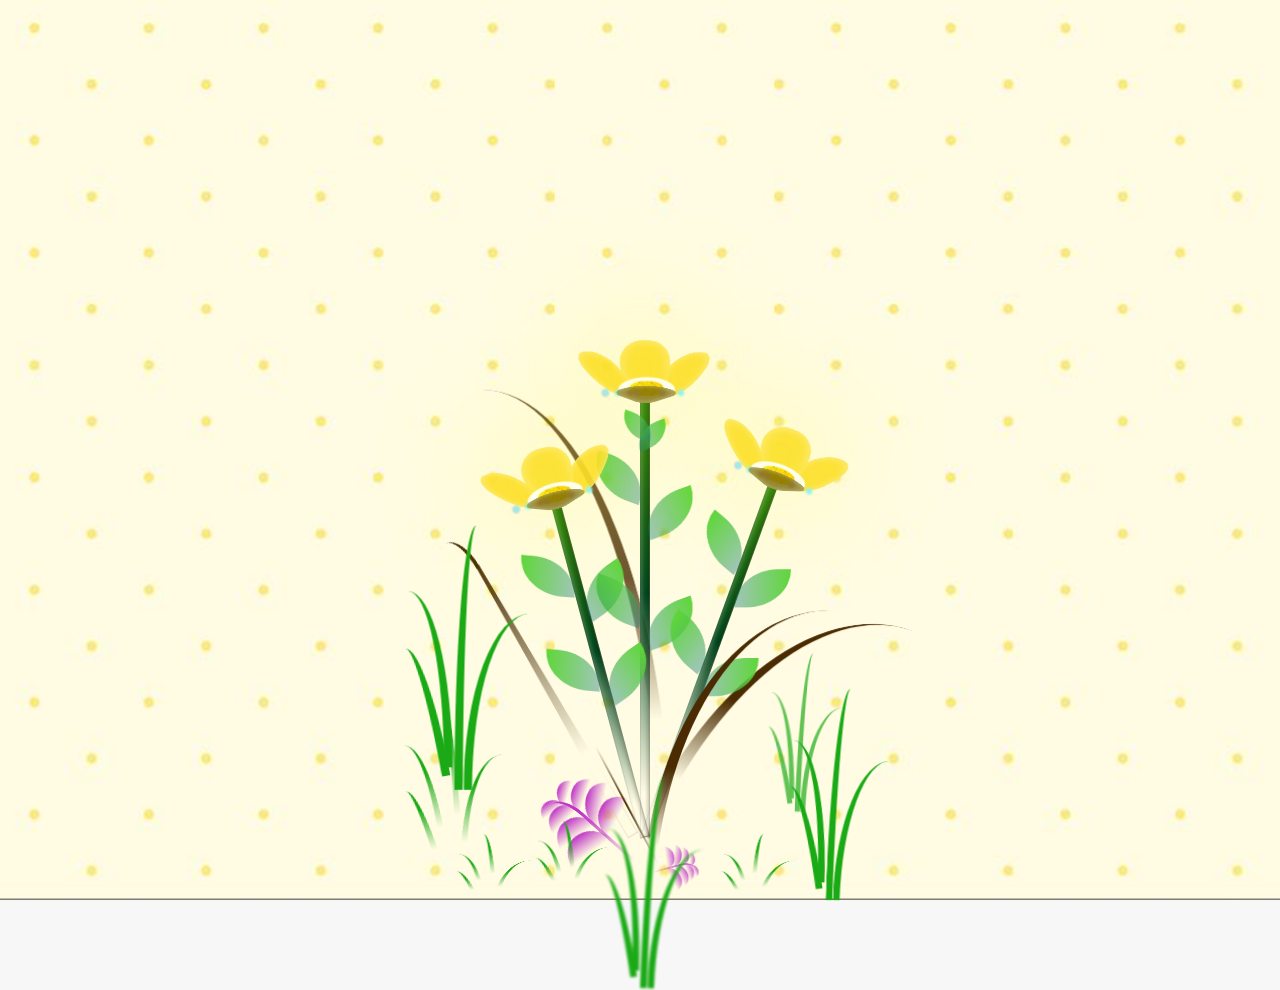
==== flower.html @ 180ca47e "Pagina funcional" ====
<!DOCTYPE html>
<html lang="es">
  <head>
    <meta charset="UTF-8" />
    <meta http-equiv="X-UA-Compatible" content="IE=edge" />
    <meta name="viewport" content="width=device-width, initial-scale=1.0" />
    <link rel="stylesheet" href="css/main.css" />
    <link rel="icon" href="img/flowers.png" type="image/x-icon" />
    <title>Flower</title>
  </head>
  <body class="container">
    <audio src="sound/ChristianBasso&HaienQiu-Flowers.mp3" autoplay></audio>
    <div id="lyrics">
     
    </div>
  
    <div class="night"></div>
    <div class="flowers">
      <div class="flower flower--1">
        <div class="flower__leafs flower__leafs--1">
          <div class="flower__leaf flower__leaf--1"></div>
          <div class="flower__leaf flower__leaf--2"></div>
          <div class="flower__leaf flower__leaf--3"></div>
          <div class="flower__leaf flower__leaf--4"></div>
          <div class="flower__white-circle"></div>

          <div class="flower__light flower__light--1"></div>
          <div class="flower__light flower__light--2"></div>
          <div class="flower__light flower__light--3"></div>
          <div class="flower__light flower__light--4"></div>
          <div class="flower__light flower__light--5"></div>
          <div class="flower__light flower__light--6"></div>
          <div class="flower__light flower__light--7"></div>
          <div class="flower__light flower__light--8"></div>
        </div>
        <div class="flower__line">
          <div class="flower__line__leaf flower__line__leaf--1"></div>
          <div class="flower__line__leaf flower__line__leaf--2"></div>
          <div class="flower__line__leaf flower__line__leaf--3"></div>
          <div class="flower__line__leaf flower__line__leaf--4"></div>
          <div class="flower__line__leaf flower__line__leaf--5"></div>
          <div class="flower__line__leaf flower__line__leaf--6"></div>
        </div>
      </div>

      <div class="flower flower--2">
        <div class="flower__leafs flower__leafs--2">
          <div class="flower__leaf flower__leaf--1"></div>
          <div class="flower__leaf flower__leaf--2"></div>
          <div class="flower__leaf flower__leaf--3"></div>
          <div class="flower__leaf flower__leaf--4"></div>
          <div class="flower__white-circle"></div>

          <div class="flower__light flower__light--1"></div>
          <div class="flower__light flower__light--2"></div>
          <div class="flower__light flower__light--3"></div>
          <div class="flower__light flower__light--4"></div>
          <div class="flower__light flower__light--5"></div>
          <div class="flower__light flower__light--6"></div>
          <div class="flower__light flower__light--7"></div>
          <div class="flower__light flower__light--8"></div>
        </div>
        <div class="flower__line">
          <div class="flower__line__leaf flower__line__leaf--1"></div>
          <div class="flower__line__leaf flower__line__leaf--2"></div>
          <div class="flower__line__leaf flower__line__leaf--3"></div>
          <div class="flower__line__leaf flower__line__leaf--4"></div>
        </div>
      </div>

      <div class="flower flower--3">
        <div class="flower__leafs flower__leafs--3">
          <div class="flower__leaf flower__leaf--1"></div>
          <div class="flower__leaf flower__leaf--2"></div>
          <div class="flower__leaf flower__leaf--3"></div>
          <div class="flower__leaf flower__leaf--4"></div>
          <div class="flower__white-circle"></div>

          <div class="flower__light flower__light--1"></div>
          <div class="flower__light flower__light--2"></div>
          <div class="flower__light flower__light--3"></div>
          <div class="flower__light flower__light--4"></div>
          <div class="flower__light flower__light--5"></div>
          <div class="flower__light flower__light--6"></div>
          <div class="flower__light flower__light--7"></div>
          <div class="flower__light flower__light--8"></div>
        </div>
        <div class="flower__line">
          <div class="flower__line__leaf flower__line__leaf--1"></div>
          <div class="flower__line__leaf flower__line__leaf--2"></div>
          <div class="flower__line__leaf flower__line__leaf--3"></div>
          <div class="flower__line__leaf flower__line__leaf--4"></div>
        </div>
      </div>

      <div class="grow-ans" style="--d: 1.2s">
        <div class="flower__g-long">
          <div class="flower__g-long__top"></div>
          <div class="flower__g-long__bottom"></div>
        </div>
      </div>

      <div class="growing-grass">
        <div class="flower__grass flower__grass--1">
          <div class="flower__grass--top"></div>
          <div class="flower__grass--bottom"></div>
          <div class="flower__grass__leaf flower__grass__leaf--1"></div>
          <div class="flower__grass__leaf flower__grass__leaf--2"></div>
          <div class="flower__grass__leaf flower__grass__leaf--3"></div>
          <div class="flower__grass__leaf flower__grass__leaf--4"></div>
          <div class="flower__grass__leaf flower__grass__leaf--5"></div>
          <div class="flower__grass__leaf flower__grass__leaf--6"></div>
          <div class="flower__grass__leaf flower__grass__leaf--7"></div>
          <div class="flower__grass__leaf flower__grass__leaf--8"></div>
          <div class="flower__grass__overlay"></div>
        </div>
      </div>

      <div class="growing-grass">
        <div class="flower__grass flower__grass--2">
          <div class="flower__grass--top"></div>
          <div class="flower__grass--bottom"></div>
          <div class="flower__grass__leaf flower__grass__leaf--1"></div>
          <div class="flower__grass__leaf flower__grass__leaf--2"></div>
          <div class="flower__grass__leaf flower__grass__leaf--3"></div>
          <div class="flower__grass__leaf flower__grass__leaf--4"></div>
          <div class="flower__grass__leaf flower__grass__leaf--5"></div>
          <div class="flower__grass__leaf flower__grass__leaf--6"></div>
          <div class="flower__grass__leaf flower__grass__leaf--7"></div>
          <div class="flower__grass__leaf flower__grass__leaf--8"></div>
          <div class="flower__grass__overlay"></div>
        </div>
      </div>

      <div class="grow-ans" style="--d: 2.4s">
        <div class="flower__g-right flower__g-right--1">
          <div class="leaf"></div>
        </div>
      </div>

      <div class="grow-ans" style="--d: 2.8s">
        <div class="flower__g-right flower__g-right--2">
          <div class="leaf"></div>
        </div>
      </div>

      <div class="grow-ans" style="--d: 2.8s">
        <div class="flower__g-front">
          <div
            class="flower__g-front__leaf-wrapper flower__g-front__leaf-wrapper--1"
          >
            <div class="flower__g-front__leaf"></div>
          </div>
          <div
            class="flower__g-front__leaf-wrapper flower__g-front__leaf-wrapper--2"
          >
            <div class="flower__g-front__leaf"></div>
          </div>
          <div
            class="flower__g-front__leaf-wrapper flower__g-front__leaf-wrapper--3"
          >
            <div class="flower__g-front__leaf"></div>
          </div>
          <div
            class="flower__g-front__leaf-wrapper flower__g-front__leaf-wrapper--4"
          >
            <div class="flower__g-front__leaf"></div>
          </div>
          <div
            class="flower__g-front__leaf-wrapper flower__g-front__leaf-wrapper--5"
          >
            <div class="flower__g-front__leaf"></div>
          </div>
          <div
            class="flower__g-front__leaf-wrapper flower__g-front__leaf-wrapper--6"
          >
            <div class="flower__g-front__leaf"></div>
          </div>
          <div
            class="flower__g-front__leaf-wrapper flower__g-front__leaf-wrapper--7"
          >
            <div class="flower__g-front__leaf"></div>
          </div>
          <div
            class="flower__g-front__leaf-wrapper flower__g-front__leaf-wrapper--8"
          >
            <div class="flower__g-front__leaf"></div>
          </div>
          <div class="flower__g-front__line"></div>
        </div>
      </div>

      <div class="grow-ans" style="--d: 3.2s">
        <div class="flower__g-fr">
          <div class="leaf"></div>
          <div class="flower__g-fr__leaf flower__g-fr__leaf--1"></div>
          <div class="flower__g-fr__leaf flower__g-fr__leaf--2"></div>
          <div class="flower__g-fr__leaf flower__g-fr__leaf--3"></div>
          <div class="flower__g-fr__leaf flower__g-fr__leaf--4"></div>
          <div class="flower__g-fr__leaf flower__g-fr__leaf--5"></div>
          <div class="flower__g-fr__leaf flower__g-fr__leaf--6"></div>
          <div class="flower__g-fr__leaf flower__g-fr__leaf--7"></div>
          <div class="flower__g-fr__leaf flower__g-fr__leaf--8"></div>
        </div>
      </div>

      <div class="long-g long-g--0">
        <div class="grow-ans" style="--d: 3s">
          <div class="leaf leaf--0"></div>
        </div>
        <div class="grow-ans" style="--d: 2.2s">
          <div class="leaf leaf--1"></div>
        </div>
        <div class="grow-ans" style="--d: 3.4s">
          <div class="leaf leaf--2"></div>
        </div>
        <div class="grow-ans" style="--d: 3.6s">
          <div class="leaf leaf--3"></div>
        </div>
      </div>

      <div class="long-g long-g--1">
        <div class="grow-ans" style="--d: 3.6s">
          <div class="leaf leaf--0"></div>
        </div>
        <div class="grow-ans" style="--d: 3.8s">
          <div class="leaf leaf--1"></div>
        </div>
        <div class="grow-ans" style="--d: 4s">
          <div class="leaf leaf--2"></div>
        </div>
        <div class="grow-ans" style="--d: 4.2s">
          <div class="leaf leaf--3"></div>
        </div>
      </div>

      <div class="long-g long-g--2">
        <div class="grow-ans" style="--d: 4s">
          <div class="leaf leaf--0"></div>
        </div>
        <div class="grow-ans" style="--d: 4.2s">
          <div class="leaf leaf--1"></div>
        </div>
        <div class="grow-ans" style="--d: 4.4s">
          <div class="leaf leaf--2"></div>
        </div>
        <div class="grow-ans" style="--d: 4.6s">
          <div class="leaf leaf--3"></div>
        </div>
      </div>

      <div class="long-g long-g--3">
        <div class="grow-ans" style="--d: 4s">
          <div class="leaf leaf--0"></div>
        </div>
        <div class="grow-ans" style="--d: 4.2s">
          <div class="leaf leaf--1"></div>
        </div>
        <div class="grow-ans" style="--d: 3s">
          <div class="leaf leaf--2"></div>
        </div>
        <div class="grow-ans" style="--d: 3.6s">
          <div class="leaf leaf--3"></div>
        </div>
      </div>

      <div class="long-g long-g--4">
        <div class="grow-ans" style="--d: 4s">
          <div class="leaf leaf--0"></div>
        </div>
        <div class="grow-ans" style="--d: 4.2s">
          <div class="leaf leaf--1"></div>
        </div>
        <div class="grow-ans" style="--d: 3s">
          <div class="leaf leaf--2"></div>
        </div>
        <div class="grow-ans" style="--d: 3.6s">
          <div class="leaf leaf--3"></div>
        </div>
      </div>

      <div class="long-g long-g--5">
        <div class="grow-ans" style="--d: 4s">
          <div class="leaf leaf--0"></div>
        </div>
        <div class="grow-ans" style="--d: 4.2s">
          <div class="leaf leaf--1"></div>
        </div>
        <div class="grow-ans" style="--d: 3s">
          <div class="leaf leaf--2"></div>
        </div>
        <div class="grow-ans" style="--d: 3.6s">
          <div class="leaf leaf--3"></div>
        </div>
      </div>

      <div class="long-g long-g--6">
        <div class="grow-ans" style="--d: 4.2s">
          <div class="leaf leaf--0"></div>
        </div>
        <div class="grow-ans" style="--d: 4.4s">
          <div class="leaf leaf--1"></div>
        </div>
        <div class="grow-ans" style="--d: 4.6s">
          <div class="leaf leaf--2"></div>
        </div>
        <div class="grow-ans" style="--d: 4.8s">
          <div class="leaf leaf--3"></div>
        </div>
      </div>

      <div class="long-g long-g--7">
        <div class="grow-ans" style="--d: 3s">
          <div class="leaf leaf--0"></div>
        </div>
        <div class="grow-ans" style="--d: 3.2s">
          <div class="leaf leaf--1"></div>
        </div>
        <div class="grow-ans" style="--d: 3.5s">
          <div class="leaf leaf--2"></div>
        </div>
        <div class="grow-ans" style="--d: 3.6s">
          <div class="leaf leaf--3"></div>
        </div>
      </div>
    </div>
    <script src="anim.js"></script>
    <script src="main.js"></script>
  </body>
</html>
---- css/main.css ----
*,
*::after,
*::before {
  padding: 0;
  margin: 0;
  box-sizing: border-box;
}


body {
  display: flex;
  align-items: flex-end;
  justify-content: center;
  min-height: 100vh;
  background: url("../img/yellow-bg.jpg") center center / cover no-repeat;
  overflow: hidden;
  perspective: 1000px;
}

#lyrics {
  font-size: 28px;
  font-family: "Franklin Gothic Medium", "Arial Narrow", Arial, sans-serif;
  color: white;
  position: absolute;
  margin-bottom: 20%;
  z-index: 1;
  font-weight: bold;
  letter-spacing: 4px;
}
@media only screen and (max-width: 600px) {
  /* Estilos específicos para dispositivos con un ancho máximo de 600px */
  #lyrics {
      font-size: 14px; /* Reduce el tamaño del texto para dispositivos más pequeños */
      margin-bottom: 530px;
      letter-spacing: 3px;
  }

}
.titulo {
  margin-bottom: 180px;
  font-family: "Arial Narrow", Arial, sans-serif;
  color: yellow;
  position: absolute;
  font-weight: bold;
  letter-spacing: 10px;
  opacity: 0;
  animation: fadeIn 3s ease-in-out forwards;
  text-align: center;
}
@keyframes fadeIn {
  from {
    opacity: 0;
  }
  to {
    opacity: 1;
  }
}

/* .night {
  z-index: -1;
  position: absolute;
  left: 50%;
  top: 0;
  transform: translateX(-50%);
  width: 100%;
  height: 100%;
  filter: blur(0.1vmin);
  background-image: radial-gradient(
      ellipse at top,
      transparent 0%,
      var(--dark-color)
    ),
    radial-gradient(
      ellipse at bottom,
      var(--dark-color),
      rgba(145, 233, 255, 0.2)
    ),
    repeating-linear-gradient(
      220deg,
      rgb(0, 0, 0) 0px,
      rgb(0, 0, 0) 19px,
      transparent 19px,
      transparent 22px
    ),
    repeating-linear-gradient(
      189deg,
      rgb(0, 0, 0) 0px,
      rgb(0, 0, 0) 19px,
      transparent 19px,
      transparent 22px
    ),
    repeating-linear-gradient(
      148deg,
      rgb(0, 0, 0) 0px,
      rgb(0, 0, 0) 19px,
      transparent 19px,
      transparent 22px
    ),
    linear-gradient(90deg, rgb(0, 255, 250), rgb(240, 240, 240));
} */

.flowers {
  position: relative;
  transform: scale(0.9);
  /*margin-bottom: 100px;
  */
}

@media only screen and (max-width: 600px) {
  /* Estilos específicos para dispositivos con un ancho máximo de 600px */
.flowers {
      font-size: 14px;
      margin-bottom: 35%;
      letter-spacing: 3px;
      transform: scale(1.0);
}

}

.flower {
  position: absolute;
  bottom: 10vmin;
  transform-origin: bottom center;
  z-index: 10;
  --fl-speed: 0.8s;
}
.flower--1 {
  -webkit-animation: moving-flower-1 4s linear infinite;
  animation: moving-flower-1 4s linear infinite;
}
.flower--1 .flower__line {
  height: 70vmin;
  -webkit-animation-delay: 0.3s;
  animation-delay: 0.3s;
}
.flower--1 .flower__line__leaf--1 {
  -webkit-animation: blooming-leaf-right var(--fl-speed) 1.6s backwards;
  animation: blooming-leaf-right var(--fl-speed) 1.6s backwards;
}
.flower--1 .flower__line__leaf--2 {
  -webkit-animation: blooming-leaf-right var(--fl-speed) 1.4s backwards;
  animation: blooming-leaf-right var(--fl-speed) 1.4s backwards;
}
.flower--1 .flower__line__leaf--3 {
  -webkit-animation: blooming-leaf-left var(--fl-speed) 1.2s backwards;
  animation: blooming-leaf-left var(--fl-speed) 1.2s backwards;
}
.flower--1 .flower__line__leaf--4 {
  -webkit-animation: blooming-leaf-left var(--fl-speed) 1s backwards;
  animation: blooming-leaf-left var(--fl-speed) 1s backwards;
}
.flower--1 .flower__line__leaf--5 {
  -webkit-animation: blooming-leaf-right var(--fl-speed) 1.8s backwards;
  animation: blooming-leaf-right var(--fl-speed) 1.8s backwards;
}
.flower--1 .flower__line__leaf--6 {
  -webkit-animation: blooming-leaf-left var(--fl-speed) 2s backwards;
  animation: blooming-leaf-left var(--fl-speed) 2s backwards;
}
.flower--2 {
  left: 50%;
  transform: rotate(20deg);
  -webkit-animation: moving-flower-2 4s linear infinite;
  animation: moving-flower-2 4s linear infinite;
}
.flower--2 .flower__line {
  height: 60vmin;
  -webkit-animation-delay: 0.6s;
  animation-delay: 0.6s;
}
.flower--2 .flower__line__leaf--1 {
  -webkit-animation: blooming-leaf-right var(--fl-speed) 1.9s backwards;
  animation: blooming-leaf-right var(--fl-speed) 1.9s backwards;
}
.flower--2 .flower__line__leaf--2 {
  -webkit-animation: blooming-leaf-right var(--fl-speed) 1.7s backwards;
  animation: blooming-leaf-right var(--fl-speed) 1.7s backwards;
}
.flower--2 .flower__line__leaf--3 {
  -webkit-animation: blooming-leaf-left var(--fl-speed) 1.5s backwards;
  animation: blooming-leaf-left var(--fl-speed) 1.5s backwards;
}
.flower--2 .flower__line__leaf--4 {
  -webkit-animation: blooming-leaf-left var(--fl-speed) 1.3s backwards;
  animation: blooming-leaf-left var(--fl-speed) 1.3s backwards;
}
.flower--3 {
  left: 50%;
  transform: rotate(-15deg);
  -webkit-animation: moving-flower-3 4s linear infinite;
  animation: moving-flower-3 4s linear infinite;
}
.flower--3 .flower__line {
  -webkit-animation-delay: 0.9s;
  animation-delay: 0.9s;
}
.flower--3 .flower__line__leaf--1 {
  -webkit-animation: blooming-leaf-right var(--fl-speed) 2.5s backwards;
  animation: blooming-leaf-right var(--fl-speed) 2.5s backwards;
}
.flower--3 .flower__line__leaf--2 {
  -webkit-animation: blooming-leaf-right var(--fl-speed) 2.3s backwards;
  animation: blooming-leaf-right var(--fl-speed) 2.3s backwards;
}
.flower--3 .flower__line__leaf--3 {
  -webkit-animation: blooming-leaf-left var(--fl-speed) 2.1s backwards;
  animation: blooming-leaf-left var(--fl-speed) 2.1s backwards;
}
.flower--3 .flower__line__leaf--4 {
  -webkit-animation: blooming-leaf-left var(--fl-speed) 1.9s backwards;
  animation: blooming-leaf-left var(--fl-speed) 1.9s backwards;
}
.flower__leafs {
  position: relative;
  -webkit-animation: blooming-flower 2s backwards;
  animation: blooming-flower 2s backwards;
}
.flower__leafs--1 {
  -webkit-animation-delay: 1.1s;
  animation-delay: 1.1s;
}
.flower__leafs--2 {
  -webkit-animation-delay: 1.4s;
  animation-delay: 1.4s;
}
.flower__leafs--3 {
  -webkit-animation-delay: 1.7s;
  animation-delay: 1.7s;
}
.flower__leafs::after {
  content: "";
  position: absolute;
  left: 0;
  top: 0;
  transform: translate(-50%, -100%);
  width: 8vmin;
  height: 8vmin;
  background-color: #f9fd25;
  /* background-color: #fd2525; */
  filter: blur(10vmin);
}
.flower__leaf {
  position: absolute;
  bottom: 0;
  left: 50%;
  width: 8vmin;
  height: 11vmin;
  border-radius: 51% 49% 47% 53%/44% 45% 55% 69%;
  background-color: #253bfd;
  background-color: #fddd25;
  transform-origin: bottom center;
  opacity: 0.9;
  box-shadow: inset 0 0 2vmin rgba(255, 255, 255, 0.5);
}
.flower__leaf--1 {
  transform: translate(-10%, 1%) rotateY(40deg) rotateX(-50deg);
}
.flower__leaf--2 {
  transform: translate(-50%, -4%) rotateX(40deg);
}
.flower__leaf--3 {
  transform: translate(-90%, 0%) rotateY(45deg) rotateX(50deg);
}
.flower__leaf--4 {
  width: 8vmin;
  height: 8vmin;
  transform-origin: bottom left;
  border-radius: 4vmin 10vmin 4vmin 4vmin;
  transform: translate(0%, 18%) rotateX(70deg) rotate(-43deg);
  background-color: #7c6901;
  z-index: 1;
  opacity: 0.8;
}
.flower__white-circle {
  position: absolute;
  left: -3.5vmin;
  top: -3vmin;
  width: 9vmin;
  height: 4vmin;
  border-radius: 50%;
  background-color: #fff;
}
.flower__white-circle::after {
  content: "";
  position: absolute;
  left: 50%;
  top: 45%;
  transform: translate(-50%, -50%);
  width: 60%;
  height: 60%;
  border-radius: inherit;
  background-image: repeating-linear-gradient(
      135deg,
      rgba(0, 0, 0, 0.03) 0px,
      rgba(0, 0, 0, 0.03) 1px,
      transparent 1px,
      transparent 12px
    ),
    repeating-linear-gradient(
      45deg,
      rgba(0, 0, 0, 0.03) 0px,
      rgba(0, 0, 0, 0.03) 1px,
      transparent 1px,
      transparent 12px
    ),
    repeating-linear-gradient(
      67.5deg,
      rgba(0, 0, 0, 0.03) 0px,
      rgba(0, 0, 0, 0.03) 1px,
      transparent 1px,
      transparent 12px
    ),
    repeating-linear-gradient(
      135deg,
      rgba(0, 0, 0, 0.03) 0px,
      rgba(0, 0, 0, 0.03) 1px,
      transparent 1px,
      transparent 12px
    ),
    repeating-linear-gradient(
      45deg,
      rgba(0, 0, 0, 0.03) 0px,
      rgba(0, 0, 0, 0.03) 1px,
      transparent 1px,
      transparent 12px
    ),
    repeating-linear-gradient(
      112.5deg,
      rgba(0, 0, 0, 0.03) 0px,
      rgba(0, 0, 0, 0.03) 1px,
      transparent 1px,
      transparent 12px
    ),
    repeating-linear-gradient(
      112.5deg,
      rgba(0, 0, 0, 0.03) 0px,
      rgba(0, 0, 0, 0.03) 1px,
      transparent 1px,
      transparent 12px
    ),
    repeating-linear-gradient(
      45deg,
      rgba(0, 0, 0, 0.03) 0px,
      rgba(0, 0, 0, 0.03) 1px,
      transparent 1px,
      transparent 12px
    ),
    repeating-linear-gradient(
      22.5deg,
      rgba(0, 0, 0, 0.03) 0px,
      rgba(0, 0, 0, 0.03) 1px,
      transparent 1px,
      transparent 12px
    ),
    repeating-linear-gradient(
      45deg,
      rgba(0, 0, 0, 0.03) 0px,
      rgba(0, 0, 0, 0.03) 1px,
      transparent 1px,
      transparent 12px
    ),
    repeating-linear-gradient(
      22.5deg,
      rgba(0, 0, 0, 0.03) 0px,
      rgba(0, 0, 0, 0.03) 1px,
      transparent 1px,
      transparent 12px
    ),
    repeating-linear-gradient(
      135deg,
      rgba(0, 0, 0, 0.03) 0px,
      rgba(0, 0, 0, 0.03) 1px,
      transparent 1px,
      transparent 12px
    ),
    repeating-linear-gradient(
      157.5deg,
      rgba(0, 0, 0, 0.03) 0px,
      rgba(0, 0, 0, 0.03) 1px,
      transparent 1px,
      transparent 12px
    ),
    repeating-linear-gradient(
      67.5deg,
      rgba(0, 0, 0, 0.03) 0px,
      rgba(0, 0, 0, 0.03) 1px,
      transparent 1px,
      transparent 12px
    ),
    repeating-linear-gradient(
      67.5deg,
      rgba(0, 0, 0, 0.03) 0px,
      rgba(0, 0, 0, 0.03) 1px,
      transparent 1px,
      transparent 12px
    ),
    linear-gradient(90deg, rgb(255, 235, 18), rgb(255, 206, 0));
}
.flower__line {
  height: 55vmin;
  width: 1.5vmin;
  background-image: linear-gradient(
      to left,
      rgba(0, 0, 0, 0.2),
      transparent,
      rgba(255, 255, 255, 0.2)
    ),
    linear-gradient(to top, transparent 10%, #04481e, #288006);
  box-shadow: inset 0 0 2px rgba(0, 0, 0, 0.5);
  -webkit-animation: grow-flower-tree 4s backwards;
  animation: grow-flower-tree 4s backwards;
}
.flower__line__leaf {
  --w: 7vmin;
  --h: calc(var(--w) + 2vmin);
  position: absolute;
  top: 20%;
  left: 90%;
  width: var(--w);
  height: var(--h);
  border-top-right-radius: var(--h);
  border-bottom-left-radius: var(--h);
  background-image: linear-gradient(to top, rgba(20, 117, 122, 0.4), #5ed639);
}
.flower__line__leaf--1 {
  transform: rotate(70deg) rotateY(30deg);
}
.flower__line__leaf--2 {
  top: 45%;
  transform: rotate(70deg) rotateY(30deg);
}
.flower__line__leaf--3,
.flower__line__leaf--4,
.flower__line__leaf--6 {
  border-top-right-radius: 0;
  border-bottom-left-radius: 0;
  border-top-left-radius: var(--h);
  border-bottom-right-radius: var(--h);
  left: -460%;
  top: 12%;
  transform: rotate(-70deg) rotateY(30deg);
}
.flower__line__leaf--4 {
  top: 40%;
}
.flower__line__leaf--5 {
  top: 0;
  transform-origin: left;
  transform: rotate(70deg) rotateY(30deg) scale(0.6);
}
.flower__line__leaf--6 {
  top: -2%;
  left: -450%;
  transform-origin: right;
  transform: rotate(-70deg) rotateY(30deg) scale(0.6);
}
.flower__light {
  position: absolute;
  bottom: 0vmin;
  width: 1vmin;
  height: 1vmin;
  background-color: hsl(320, 59%, 78%);
  border-radius: 50%;
  filter: blur(0.2vmin);
  -webkit-animation: light-ans 4s linear infinite backwards;
  animation: light-ans 4s linear infinite backwards;
}
.flower__light:nth-child(odd) {
  background-color: #87f2fe;
}
.flower__light--1 {
  left: -2vmin;
  -webkit-animation-delay: 1s;
  animation-delay: 1s;
}
.flower__light--2 {
  left: 3vmin;
  -webkit-animation-delay: 0.5s;
  animation-delay: 0.5s;
}
.flower__light--3 {
  left: -6vmin;
  -webkit-animation-delay: 0.3s;
  animation-delay: 0.3s;
}
.flower__light--4 {
  left: 6vmin;
  -webkit-animation-delay: 0.9s;
  animation-delay: 0.9s;
}
.flower__light--5 {
  left: -1vmin;
  -webkit-animation-delay: 1.5s;
  animation-delay: 1.5s;
}
.flower__light--6 {
  left: -4vmin;
  -webkit-animation-delay: 3s;
  animation-delay: 3s;
}
.flower__light--7 {
  left: 3vmin;
  -webkit-animation-delay: 2s;
  animation-delay: 2s;
}
.flower__light--8 {
  left: -6vmin;
  -webkit-animation-delay: 3.5s;
  animation-delay: 3.5s;
}
.flower__grass {
  --c: #bf34c6;
  --line-w: 1.5vmin;
  position: absolute;
  bottom: 12vmin;
  left: -7vmin;
  display: flex;
  flex-direction: column;
  align-items: flex-end;
  z-index: 20;
  transform-origin: bottom center;
  transform: rotate(-48deg) rotateY(40deg);
}
.flower__grass--1 {
  -webkit-animation: moving-grass 2s linear infinite;
  animation: moving-grass 2s linear infinite;
}
.flower__grass--2 {
  left: 2vmin;
  bottom: 10vmin;
  transform: scale(0.5) rotate(75deg) rotateX(10deg) rotateY(-200deg);
  opacity: 0.8;
  z-index: 0;
  -webkit-animation: moving-grass--2 1.5s linear infinite;
  animation: moving-grass--2 1.5s linear infinite;
}
.flower__grass--top {
  width: 7vmin;
  height: 10vmin;
  border-top-right-radius: 100%;
  border-right: var(--line-w) solid var(--c);
  transform-origin: bottom center;
  transform: rotate(-2deg);
}
.flower__grass--bottom {
  margin-top: -2px;
  width: var(--line-w);
  height: 25vmin;
  background-image: linear-gradient(to top, transparent, var(--c));
}
.flower__grass__leaf {
  --size: 10vmin;
  position: absolute;
  width: calc(var(--size) * 2.1);
  height: var(--size);
  border-top-left-radius: var(--size);
  border-top-right-radius: var(--size);
  background-image: linear-gradient(
    to top,
    transparent,
    transparent 30%,
    var(--c)
  );
  z-index: 100;
}
.flower__grass__leaf--1 {
  top: -6%;
  left: 30%;
  --size: 6vmin;
  transform: rotate(-20deg);
  -webkit-animation: growing-grass-ans--1 2s 2.6s backwards;
  animation: growing-grass-ans--1 2s 2.6s backwards;
}
@-webkit-keyframes growing-grass-ans--1 {
  0% {
    transform-origin: bottom left;
    transform: rotate(-20deg) scale(0);
  }
}
@keyframes growing-grass-ans--1 {
  0% {
    transform-origin: bottom left;
    transform: rotate(-20deg) scale(0);
  }
}
.flower__grass__leaf--2 {
  top: -5%;
  left: -110%;
  --size: 6vmin;
  transform: rotate(10deg);
  -webkit-animation: growing-grass-ans--2 2s 2.4s linear backwards;
  animation: growing-grass-ans--2 2s 2.4s linear backwards;
}
@-webkit-keyframes growing-grass-ans--2 {
  0% {
    transform-origin: bottom right;
    transform: rotate(10deg) scale(0);
  }
}
@keyframes growing-grass-ans--2 {
  0% {
    transform-origin: bottom right;
    transform: rotate(10deg) scale(0);
  }
}
.flower__grass__leaf--3 {
  top: 5%;
  left: 60%;
  --size: 8vmin;
  transform: rotate(-18deg) rotateX(-20deg);
  -webkit-animation: growing-grass-ans--3 2s 2.2s linear backwards;
  animation: growing-grass-ans--3 2s 2.2s linear backwards;
}
@-webkit-keyframes growing-grass-ans--3 {
  0% {
    transform-origin: bottom left;
    transform: rotate(-18deg) rotateX(-20deg) scale(0);
  }
}
@keyframes growing-grass-ans--3 {
  0% {
    transform-origin: bottom left;
    transform: rotate(-18deg) rotateX(-20deg) scale(0);
  }
}
.flower__grass__leaf--4 {
  top: 6%;
  left: -135%;
  --size: 8vmin;
  transform: rotate(2deg);
  -webkit-animation: growing-grass-ans--4 2s 2s linear backwards;
  animation: growing-grass-ans--4 2s 2s linear backwards;
}
@-webkit-keyframes growing-grass-ans--4 {
  0% {
    transform-origin: bottom right;
    transform: rotate(2deg) scale(0);
  }
}
@keyframes growing-grass-ans--4 {
  0% {
    transform-origin: bottom right;
    transform: rotate(2deg) scale(0);
  }
}
.flower__grass__leaf--5 {
  top: 20%;
  left: 60%;
  --size: 10vmin;
  transform: rotate(-24deg) rotateX(-20deg);
  -webkit-animation: growing-grass-ans--5 2s 1.8s linear backwards;
  animation: growing-grass-ans--5 2s 1.8s linear backwards;
}
@-webkit-keyframes growing-grass-ans--5 {
  0% {
    transform-origin: bottom left;
    transform: rotate(-24deg) rotateX(-20deg) scale(0);
  }
}
@keyframes growing-grass-ans--5 {
  0% {
    transform-origin: bottom left;
    transform: rotate(-24deg) rotateX(-20deg) scale(0);
  }
}
.flower__grass__leaf--6 {
  top: 22%;
  left: -180%;
  --size: 10vmin;
  transform: rotate(10deg);
  -webkit-animation: growing-grass-ans--6 2s 1.6s linear backwards;
  animation: growing-grass-ans--6 2s 1.6s linear backwards;
}
@-webkit-keyframes growing-grass-ans--6 {
  0% {
    transform-origin: bottom right;
    transform: rotate(10deg) scale(0);
  }
}
@keyframes growing-grass-ans--6 {
  0% {
    transform-origin: bottom right;
    transform: rotate(10deg) scale(0);
  }
}
.flower__grass__leaf--7 {
  top: 39%;
  left: 70%;
  --size: 10vmin;
  transform: rotate(-10deg);
  -webkit-animation: growing-grass-ans--7 2s 1.4s linear backwards;
  animation: growing-grass-ans--7 2s 1.4s linear backwards;
}
@-webkit-keyframes growing-grass-ans--7 {
  0% {
    transform-origin: bottom left;
    transform: rotate(-10deg) scale(0);
  }
}
@keyframes growing-grass-ans--7 {
  0% {
    transform-origin: bottom left;
    transform: rotate(-10deg) scale(0);
  }
}
.flower__grass__leaf--8 {
  top: 40%;
  left: -215%;
  --size: 11vmin;
  transform: rotate(10deg);
  -webkit-animation: growing-grass-ans--8 2s 1.2s linear backwards;
  animation: growing-grass-ans--8 2s 1.2s linear backwards;
}
@-webkit-keyframes growing-grass-ans--8 {
  0% {
    transform-origin: bottom right;
    transform: rotate(10deg) scale(0);
  }
}
@keyframes growing-grass-ans--8 {
  0% {
    transform-origin: bottom right;
    transform: rotate(10deg) scale(0);
  }
}
.flower__grass__overlay {
  /* position: absolute;
  top: -10%;
  right: 0%;
  width: 100%;
  height: 100%;
  background-color: rgba(0, 0, 0, 0.6);
  filter: blur(1.5vmin);
  z-index: 100; */
  background-color: transparent;
  filter: none;
}
.flower__g-long {
  --w: 2vmin;
  --h: 6vmin;
  --c: #482d03;
  position: absolute;
  bottom: 10vmin;
  left: -3vmin;
  transform-origin: bottom center;
  transform: rotate(-30deg) rotateY(-20deg);
  display: flex;
  flex-direction: column;
  align-items: flex-end;
  -webkit-animation: flower-g-long-ans 3s linear infinite;
  animation: flower-g-long-ans 3s linear infinite;
}
@-webkit-keyframes flower-g-long-ans {
  0%,
  100% {
    transform: rotate(-30deg) rotateY(-20deg);
  }
  50% {
    transform: rotate(-32deg) rotateY(-20deg);
  }
}
@keyframes flower-g-long-ans {
  0%,
  100% {
    transform: rotate(-30deg) rotateY(-20deg);
  }
  50% {
    transform: rotate(-32deg) rotateY(-20deg);
  }
}
.flower__g-long__top {
  top: calc(var(--h) * -1);
  width: calc(var(--w) + 1vmin);
  height: var(--h);
  border-top-right-radius: 100%;
  border-right: 0.7vmin solid var(--c);
  transform: translate(-0.7vmin, 1vmin);
}
.flower__g-long__bottom {
  width: var(--w);
  height: 50vmin;
  transform-origin: bottom center;
  background-image: linear-gradient(to top, transparent 30%, var(--c));
  box-shadow: inset 0 0 2px rgba(0, 0, 0, 0.5);
  -webkit-clip-path: polygon(35% 0, 65% 1%, 100% 100%, 0% 100%);
  clip-path: polygon(35% 0, 65% 1%, 100% 100%, 0% 100%);
}
.flower__g-right {
  position: absolute;
  bottom: 6vmin;
  left: -2vmin;
  transform-origin: bottom left;
  transform: rotate(20deg);
}
.flower__g-right .leaf {
  width: 30vmin;
  height: 50vmin;
  border-top-left-radius: 100%;
  border-left: 2vmin solid #4a2b02;
  background-image: linear-gradient(
    to bottom,
    transparent,
    var(--dark-color) 60%
  );
  -webkit-mask-image: linear-gradient(to top, transparent 30%, #4a2b02 60%);
}
.flower__g-right--1 {
  -webkit-animation: flower-g-right-ans 2.5s linear infinite;
  animation: flower-g-right-ans 2.5s linear infinite;
}
.flower__g-right--2 {
  left: 5vmin;
  transform: rotateY(-180deg);
  -webkit-animation: flower-g-right-ans--2 3s linear infinite;
  animation: flower-g-right-ans--2 3s linear infinite;
}
.flower__g-right--2 .leaf {
  height: 75vmin;
  filter: blur(0.3vmin);
  opacity: 0.8;
}
@-webkit-keyframes flower-g-right-ans {
  0%,
  100% {
    transform: rotate(20deg);
  }
  50% {
    transform: rotate(24deg) rotateX(-20deg);
  }
}
@keyframes flower-g-right-ans {
  0%,
  100% {
    transform: rotate(20deg);
  }
  50% {
    transform: rotate(24deg) rotateX(-20deg);
  }
}
@-webkit-keyframes flower-g-right-ans--2 {
  0%,
  100% {
    transform: rotateY(-180deg) rotate(0deg) rotateX(-20deg);
  }
  50% {
    transform: rotateY(-180deg) rotate(6deg) rotateX(-20deg);
  }
}
@keyframes flower-g-right-ans--2 {
  0%,
  100% {
    transform: rotateY(-180deg) rotate(0deg) rotateX(-20deg);
  }
  50% {
    transform: rotateY(-180deg) rotate(6deg) rotateX(-20deg);
  }
}
.flower__g-front {
  position: absolute;
  bottom: 6vmin;
  left: 2.5vmin;
  z-index: 100;
  transform-origin: bottom center;
  transform: rotate(-28deg) rotateY(30deg) scale(1.04);
  -webkit-animation: flower__g-front-ans 2s linear infinite;
  animation: flower__g-front-ans 2s linear infinite;
}
@-webkit-keyframes flower__g-front-ans {
  0%,
  100% {
    transform: rotate(-28deg) rotateY(30deg) scale(1.04);
  }
  50% {
    transform: rotate(-35deg) rotateY(40deg) scale(1.04);
  }
}
@keyframes flower__g-front-ans {
  0%,
  100% {
    transform: rotate(-28deg) rotateY(30deg) scale(1.04);
  }
  50% {
    transform: rotate(-35deg) rotateY(40deg) scale(1.04);
  }
}
.flower__g-front__line {
  width: 0.3vmin;
  height: 20vmin;
  background-image: linear-gradient(
    to top,
    transparent,
    #4a2b02,
    transparent 100%
  );
  position: relative;
}
.flower__g-front__leaf-wrapper {
  position: absolute;
  top: 0;
  left: 0;
  transform-origin: bottom left;
  transform: rotate(10deg);
}
.flower__g-front__leaf-wrapper:nth-child(even) {
  left: 0vmin;
  transform: rotateY(-180deg) rotate(5deg);
  -webkit-animation: flower__g-front__leaf-left-ans 1s ease-in backwards;
  animation: flower__g-front__leaf-left-ans 1s ease-in backwards;
}
.flower__g-front__leaf-wrapper:nth-child(odd) {
  -webkit-animation: flower__g-front__leaf-ans 1s ease-in backwards;
  animation: flower__g-front__leaf-ans 1s ease-in backwards;
}
.flower__g-front__leaf-wrapper--1 {
  top: -8vmin;
  transform: scale(0.7);
  -webkit-animation: flower__g-front__leaf-ans 1s 5.5s ease-in backwards !important;
  animation: flower__g-front__leaf-ans 1s 5.5s ease-in backwards !important;
}
.flower__g-front__leaf-wrapper--2 {
  top: -8vmin;
  transform: rotateY(-180deg) scale(0.7) !important;
  -webkit-animation: flower__g-front__leaf-left-ans-2 1s 4.6s ease-in backwards !important;
  animation: flower__g-front__leaf-left-ans-2 1s 4.6s ease-in backwards !important;
}
.flower__g-front__leaf-wrapper--3 {
  top: -3vmin;
  -webkit-animation: flower__g-front__leaf-ans 1s 4.6s ease-in backwards;
  animation: flower__g-front__leaf-ans 1s 4.6s ease-in backwards;
}
.flower__g-front__leaf-wrapper--4 {
  top: -3vmin;
  transform: rotateY(-180deg) scale(0.9) !important;
  -webkit-animation: flower__g-front__leaf-left-ans-2 1s 4.6s ease-in backwards !important;
  animation: flower__g-front__leaf-left-ans-2 1s 4.6s ease-in backwards !important;
}
@-webkit-keyframes flower__g-front__leaf-left-ans-2 {
  0% {
    transform: rotateY(-180deg) scale(0);
  }
}
@keyframes flower__g-front__leaf-left-ans-2 {
  0% {
    transform: rotateY(-180deg) scale(0);
  }
}
.flower__g-front__leaf-wrapper--5,
.flower__g-front__leaf-wrapper--6 {
  top: 2vmin;
}
.flower__g-front__leaf-wrapper--7,
.flower__g-front__leaf-wrapper--8 {
  top: 6.5vmin;
}
.flower__g-front__leaf-wrapper--2 {
  -webkit-animation-delay: 5.2s !important;
  animation-delay: 5.2s !important;
}
.flower__g-front__leaf-wrapper--3 {
  -webkit-animation-delay: 4.9s !important;
  animation-delay: 4.9s !important;
}
.flower__g-front__leaf-wrapper--5 {
  -webkit-animation-delay: 4.3s !important;
  animation-delay: 4.3s !important;
}
.flower__g-front__leaf-wrapper--6 {
  -webkit-animation-delay: 4.1s !important;
  animation-delay: 4.1s !important;
}
.flower__g-front__leaf-wrapper--7 {
  -webkit-animation-delay: 3.8s !important;
  animation-delay: 3.8s !important;
}
.flower__g-front__leaf-wrapper--8 {
  -webkit-animation-delay: 3.5s !important;
  animation-delay: 3.5s !important;
}
@-webkit-keyframes flower__g-front__leaf-ans {
  0% {
    transform: rotate(10deg) scale(0);
  }
}
@keyframes flower__g-front__leaf-ans {
  0% {
    transform: rotate(10deg) scale(0);
  }
}
@-webkit-keyframes flower__g-front__leaf-left-ans {
  0% {
    transform: rotateY(-180deg) rotate(5deg) scale(0);
  }
}
@keyframes flower__g-front__leaf-left-ans {
  0% {
    transform: rotateY(-180deg) rotate(5deg) scale(0);
  }
}
.flower__g-front__leaf {
  width: 10vmin;
  height: 10vmin;
  border-radius: 100% 0% 0% 100%/100% 100% 0% 0%;
  box-shadow: inset 0 2px 1vmin hsla(184deg, 97%, 58%, 0.2);
  background-image: linear-gradient(
      to bottom left,
      transparent,
      var(--dark-color)
    ),
    linear-gradient(to bottom right, #159faa 50%, transparent 50%, transparent);
  -webkit-mask-image: linear-gradient(
    to bottom right,
    #159faa 50%,
    transparent 50%,
    transparent
  );
  mask-image: linear-gradient(
    to bottom right,
    #159faa 50%,
    transparent 50%,
    transparent
  );
}
.flower__g-fr {
  position: absolute;
  bottom: -4vmin;
  left: vmin;
  transform-origin: bottom left;
  z-index: 10;
  -webkit-animation: flower__g-fr-ans 2s linear infinite;
  animation: flower__g-fr-ans 2s linear infinite;
}
@-webkit-keyframes flower__g-fr-ans {
  0%,
  100% {
    transform: rotate(2deg);
  }
  50% {
    transform: rotate(4deg);
  }
}
@keyframes flower__g-fr-ans {
  0%,
  100% {
    transform: rotate(2deg);
  }
  50% {
    transform: rotate(4deg);
  }
}
.flower__g-fr .leaf {
  width: 30vmin;
  height: 50vmin;
  border-top-left-radius: 100%;
  border-left: 2vmin solid #4a2b02;
  -webkit-mask-image: linear-gradient(to top, transparent 25%, #4a2b02 50%);
  position: relative;
  z-index: 1;
}
.flower__g-fr__leaf {
  position: absolute;
  top: 0;
  left: 0;
  width: 10vmin;
  height: 10vmin;
  border-radius: 100% 0% 0% 100%/100% 100% 0% 0%;
  box-shadow: inset 0 2px 1vmin hsla(184deg, 97%, 58%, 0.2);
  background-image: linear-gradient(
      to bottom left,
      transparent,
      var(--dark-color) 98%
    ),
    linear-gradient(to bottom right, #23f0ff 45%, transparent 50%, transparent);
  -webkit-mask-image: linear-gradient(
    135deg,
    #159faa 40%,
    transparent 50%,
    transparent
  );
}
.flower__g-fr__leaf--1 {
  left: 20vmin;
  transform: rotate(45deg);
  -webkit-animation: flower__g-fr-leaft-ans-1 0.5s 5.2s linear backwards;
  animation: flower__g-fr-leaft-ans-1 0.5s 5.2s linear backwards;
}
@-webkit-keyframes flower__g-fr-leaft-ans-1 {
  0% {
    transform-origin: left;
    transform: rotate(45deg) scale(0);
  }
}
@keyframes flower__g-fr-leaft-ans-1 {
  0% {
    transform-origin: left;
    transform: rotate(45deg) scale(0);
  }
}
.flower__g-fr__leaf--2 {
  left: 12vmin;
  top: -7vmin;
  transform: rotate(25deg) rotateY(-180deg);
  -webkit-animation: flower__g-fr-leaft-ans-6 0.5s 5s linear backwards;
  animation: flower__g-fr-leaft-ans-6 0.5s 5s linear backwards;
}
.flower__g-fr__leaf--3 {
  left: 15vmin;
  top: 6vmin;
  transform: rotate(55deg);
  -webkit-animation: flower__g-fr-leaft-ans-5 0.5s 4.8s linear backwards;
  animation: flower__g-fr-leaft-ans-5 0.5s 4.8s linear backwards;
}
.flower__g-fr__leaf--4 {
  left: 6vmin;
  top: -2vmin;
  transform: rotate(25deg) rotateY(-180deg);
  -webkit-animation: flower__g-fr-leaft-ans-6 0.5s 4.6s linear backwards;
  animation: flower__g-fr-leaft-ans-6 0.5s 4.6s linear backwards;
}
.flower__g-fr__leaf--5 {
  left: 10vmin;
  top: 14vmin;
  transform: rotate(55deg);
  -webkit-animation: flower__g-fr-leaft-ans-5 0.5s 4.4s linear backwards;
  animation: flower__g-fr-leaft-ans-5 0.5s 4.4s linear backwards;
}
@-webkit-keyframes flower__g-fr-leaft-ans-5 {
  0% {
    transform-origin: left;
    transform: rotate(55deg) scale(0);
  }
}
@keyframes flower__g-fr-leaft-ans-5 {
  0% {
    transform-origin: left;
    transform: rotate(55deg) scale(0);
  }
}
.flower__g-fr__leaf--6 {
  left: 0vmin;
  top: 6vmin;
  transform: rotate(25deg) rotateY(-180deg);
  -webkit-animation: flower__g-fr-leaft-ans-6 0.5s 4.2s linear backwards;
  animation: flower__g-fr-leaft-ans-6 0.5s 4.2s linear backwards;
}
@-webkit-keyframes flower__g-fr-leaft-ans-6 {
  0% {
    transform-origin: right;
    transform: rotate(25deg) rotateY(-180deg) scale(0);
  }
}
@keyframes flower__g-fr-leaft-ans-6 {
  0% {
    transform-origin: right;
    transform: rotate(25deg) rotateY(-180deg) scale(0);
  }
}
.flower__g-fr__leaf--7 {
  left: 5vmin;
  top: 22vmin;
  transform: rotate(45deg);
  -webkit-animation: flower__g-fr-leaft-ans-7 0.5s 4s linear backwards;
  animation: flower__g-fr-leaft-ans-7 0.5s 4s linear backwards;
}
@-webkit-keyframes flower__g-fr-leaft-ans-7 {
  0% {
    transform-origin: left;
    transform: rotate(45deg) scale(0);
  }
}
@keyframes flower__g-fr-leaft-ans-7 {
  0% {
    transform-origin: left;
    transform: rotate(45deg) scale(0);
  }
}
.flower__g-fr__leaf--8 {
  left: -4vmin;
  top: 15vmin;
  transform: rotate(15deg) rotateY(-180deg);
  -webkit-animation: flower__g-fr-leaft-ans-8 0.5s 3.8s linear backwards;
  animation: flower__g-fr-leaft-ans-8 0.5s 3.8s linear backwards;
}
@-webkit-keyframes flower__g-fr-leaft-ans-8 {
  0% {
    transform-origin: right;
    transform: rotate(15deg) rotateY(-180deg) scale(0);
  }
}
@keyframes flower__g-fr-leaft-ans-8 {
  0% {
    transform-origin: right;
    transform: rotate(15deg) rotateY(-180deg) scale(0);
  }
}

.long-g {
  position: absolute;
  bottom: 25vmin;
  left: -42vmin;
  transform-origin: bottom left;
}
.long-g--1 {
  bottom: 0vmin;
  transform: scale(0.8) rotate(-5deg);
}
.long-g--1 .leaf {
  -webkit-mask-image: linear-gradient(
    to top,
    transparent 40%,
    #4a2b02 80%
  ) !important;
}
.long-g--1 .leaf--1 {
  --w: 5vmin;
  --h: 60vmin;
  left: -2vmin;
  transform: rotate(3deg) rotateY(-180deg);
}
.long-g--2,
.long-g--3 {
  bottom: -3vmin;
  left: -35vmin;
  transform-origin: center;
  transform: scale(0.6) rotateX(60deg);
}
.long-g--2 .leaf,
.long-g--3 .leaf {
  -webkit-mask-image: linear-gradient(
    to top,
    transparent 50%,
    #4a2b02 80%
  ) !important;
}
.long-g--2 .leaf--1,
.long-g--3 .leaf--1 {
  left: -1vmin;
  transform: rotateY(-180deg);
}
.long-g--3 {
  left: -17vmin;
  bottom: 0vmin;
}
.long-g--3 .leaf {
  -webkit-mask-image: linear-gradient(
    to top,
    transparent 40%,
    #4a2b02 80%
  ) !important;
}
.long-g--4 {
  left: 25vmin;
  bottom: -3vmin;
  transform-origin: center;
  transform: scale(0.6) rotateX(60deg);
}
.long-g--4 .leaf {
  -webkit-mask-image: linear-gradient(
    to top,
    transparent 50%,
    #4a2b02 80%
  ) !important;
}
.long-g--5 {
  left: 42vmin;
  bottom: 0vmin;
  transform: scale(0.8) rotate(2deg);
}
.long-g--6 {
  left: 0vmin;
  bottom: -20vmin;
  z-index: 100;
  filter: blur(0.3vmin);
  transform: scale(0.8) rotate(2deg);
}
.long-g--7 {
  left: 35vmin;
  bottom: 20vmin;
  z-index: -1;
  filter: blur(0.3vmin);
  transform: scale(0.6) rotate(2deg);
  opacity: 0.7;
}
.long-g .leaf {
  --w: 15vmin;
  --h: 40vmin;
  --c: #1aaa15;
  position: absolute;
  bottom: 0;
  width: var(--w);
  height: var(--h);
  border-top-left-radius: 100%;
  border-left: 2vmin solid var(--c);
  -webkit-mask-image: linear-gradient(
    to top,
    transparent 20%,
    var(--dark-color)
  );
  transform-origin: bottom center;
}
.long-g .leaf--0 {
  left: 2vmin;
  -webkit-animation: leaf-ans-1 4s linear infinite;
  animation: leaf-ans-1 4s linear infinite;
}
.long-g .leaf--1 {
  --w: 5vmin;
  --h: 60vmin;
  -webkit-animation: leaf-ans-1 4s linear infinite;
  animation: leaf-ans-1 4s linear infinite;
}
.long-g .leaf--2 {
  --w: 10vmin;
  --h: 40vmin;
  left: -0.5vmin;
  bottom: 5vmin;
  transform-origin: bottom left;
  transform: rotateY(-180deg);
  -webkit-animation: leaf-ans-2 3s linear infinite;
  animation: leaf-ans-2 3s linear infinite;
}
.long-g .leaf--3 {
  --w: 5vmin;
  --h: 30vmin;
  left: -1vmin;
  bottom: 3.2vmin;
  transform-origin: bottom left;
  transform: rotate(-10deg) rotateY(-180deg);
  -webkit-animation: leaf-ans-3 3s linear infinite;
  animation: leaf-ans-3 3s linear infinite;
}

@-webkit-keyframes leaf-ans-1 {
  0%,
  100% {
    transform: rotate(-5deg) scale(1);
  }
  50% {
    transform: rotate(5deg) scale(1.1);
  }
}

@keyframes leaf-ans-1 {
  0%,
  100% {
    transform: rotate(-5deg) scale(1);
  }
  50% {
    transform: rotate(5deg) scale(1.1);
  }
}
@-webkit-keyframes leaf-ans-2 {
  0%,
  100% {
    transform: rotateY(-180deg) rotate(5deg);
  }
  50% {
    transform: rotateY(-180deg) rotate(0deg) scale(1.1);
  }
}
@keyframes leaf-ans-2 {
  0%,
  100% {
    transform: rotateY(-180deg) rotate(5deg);
  }
  50% {
    transform: rotateY(-180deg) rotate(0deg) scale(1.1);
  }
}
@-webkit-keyframes leaf-ans-3 {
  0%,
  100% {
    transform: rotate(-10deg) rotateY(-180deg);
  }
  50% {
    transform: rotate(-20deg) rotateY(-180deg);
  }
}
@keyframes leaf-ans-3 {
  0%,
  100% {
    transform: rotate(-10deg) rotateY(-180deg);
  }
  50% {
    transform: rotate(-20deg) rotateY(-180deg);
  }
}
.grow-ans {
  -webkit-animation: grow-ans 2s var(--d) backwards;
  animation: grow-ans 2s var(--d) backwards;
}

@-webkit-keyframes grow-ans {
  0% {
    transform: scale(0);
    opacity: 0;
  }
}

@keyframes grow-ans {
  0% {
    transform: scale(0);
    opacity: 0;
  }
}
@-webkit-keyframes light-ans {
  0% {
    opacity: 0;
    transform: translateY(0vmin);
  }
  25% {
    opacity: 1;
    transform: translateY(-5vmin) translateX(-2vmin);
  }
  50% {
    opacity: 1;
    transform: translateY(-15vmin) translateX(2vmin);
    filter: blur(0.2vmin);
  }
  75% {
    transform: translateY(-20vmin) translateX(-2vmin);
    filter: blur(0.2vmin);
  }
  100% {
    transform: translateY(-30vmin);
    opacity: 0;
    filter: blur(1vmin);
  }
}
@keyframes light-ans {
  0% {
    opacity: 0;
    transform: translateY(0vmin);
  }
  25% {
    opacity: 1;
    transform: translateY(-5vmin) translateX(-2vmin);
  }
  50% {
    opacity: 1;
    transform: translateY(-15vmin) translateX(2vmin);
    filter: blur(0.2vmin);
  }
  75% {
    transform: translateY(-20vmin) translateX(-2vmin);
    filter: blur(0.2vmin);
  }
  100% {
    transform: translateY(-30vmin);
    opacity: 0;
    filter: blur(1vmin);
  }
}
@-webkit-keyframes moving-flower-1 {
  0%,
  100% {
    transform: rotate(2deg);
  }
  50% {
    transform: rotate(-2deg);
  }
}
@keyframes moving-flower-1 {
  0%,
  100% {
    transform: rotate(2deg);
  }
  50% {
    transform: rotate(-2deg);
  }
}
@-webkit-keyframes moving-flower-2 {
  0%,
  100% {
    transform: rotate(18deg);
  }
  50% {
    transform: rotate(14deg);
  }
}
@keyframes moving-flower-2 {
  0%,
  100% {
    transform: rotate(18deg);
  }
  50% {
    transform: rotate(14deg);
  }
}
@-webkit-keyframes moving-flower-3 {
  0%,
  100% {
    transform: rotate(-18deg);
  }
  50% {
    transform: rotate(-20deg) rotateY(-10deg);
  }
}
@keyframes moving-flower-3 {
  0%,
  100% {
    transform: rotate(-18deg);
  }
  50% {
    transform: rotate(-20deg) rotateY(-10deg);
  }
}
@-webkit-keyframes blooming-leaf-right {
  0% {
    transform-origin: left;
    transform: rotate(70deg) rotateY(30deg) scale(0);
  }
}
@keyframes blooming-leaf-right {
  0% {
    transform-origin: left;
    transform: rotate(70deg) rotateY(30deg) scale(0);
  }
}
@-webkit-keyframes blooming-leaf-left {
  0% {
    transform-origin: right;
    transform: rotate(-70deg) rotateY(30deg) scale(0);
  }
}
@keyframes blooming-leaf-left {
  0% {
    transform-origin: right;
    transform: rotate(-70deg) rotateY(30deg) scale(0);
  }
}
@-webkit-keyframes grow-flower-tree {
  0% {
    height: 0;
    border-radius: 1vmin;
  }
}
@keyframes grow-flower-tree {
  0% {
    height: 0;
    border-radius: 1vmin;
  }
}
@-webkit-keyframes blooming-flower {
  0% {
    transform: scale(0);
  }
}
@keyframes blooming-flower {
  0% {
    transform: scale(0);
  }
}
@-webkit-keyframes moving-grass {
  0%,
  100% {
    transform: rotate(-48deg) rotateY(40deg);
  }
  50% {
    transform: rotate(-50deg) rotateY(40deg);
  }
}
@keyframes moving-grass {
  0%,
  100% {
    transform: rotate(-48deg) rotateY(40deg);
  }
  50% {
    transform: rotate(-50deg) rotateY(40deg);
  }
}
@-webkit-keyframes moving-grass--2 {
  0%,
  100% {
    transform: scale(0.5) rotate(75deg) rotateX(10deg) rotateY(-200deg);
  }
  50% {
    transform: scale(0.5) rotate(79deg) rotateX(10deg) rotateY(-200deg);
  }
}
@keyframes moving-grass--2 {
  0%,
  100% {
    transform: scale(0.5) rotate(75deg) rotateX(10deg) rotateY(-200deg);
  }
  50% {
    transform: scale(0.5) rotate(79deg) rotateX(10deg) rotateY(-200deg);
  }
}
.growing-grass {
  -webkit-animation: growing-grass-ans 1s 2s backwards;
  animation: growing-grass-ans 1s 2s backwards;
}

@-webkit-keyframes growing-grass-ans {
  0% {
    transform: scale(0);
  }
}

@keyframes growing-grass-ans {
  0% {
    transform: scale(0);
  }
}
.container * {
  -webkit-animation-play-state: paused !important;
  animation-play-state: paused !important;
} /*# sourceMappingURL=main.css.map */


/* Reset de estilos básicos */
body, h1, p {
  margin: 0;
  padding: 0;
}

/* Estilos generales */
body {
  font-family: 'Arial', sans-serif;
  background-color: #f7f7f7;
  color: #333;
}

.container {
  max-width: 1200px;
  margin: 0 auto;
  padding: 20px;
}

h1 {
  font-size: 2em;
  line-height: 1.5;
  margin-bottom: 20px;
}

/* Media Queries para tamaños de pantalla diferentes */
@media screen and (max-width: 600px) {
  /* Estilos para pantallas pequeñas */
  h1 {
      font-size: 1.5em;
  }
}

@media screen and (min-width: 601px) and (max-width: 1024px) {
  /* Estilos para pantallas medianas */
  h1 {
      font-size: 1.8em;
  }
}

@media screen and (min-width: 1025px) {
  /* Estilos para pantallas grandes */
  h1 {
      font-size: 2em;
  }
}

/* Agregar más estilos según sea necesario */
.flower__line__leaf,
.flower__grass__leaf,
.flower__g-front__leaf,
.flower__g-fr__leaf,
.leaf {
  box-shadow: none !important;
  filter: none !important;
}

/* Reducir el pasto decorativo */
.growing-grass {
  transform: scale(0.65);
  transform-origin: bottom center;
}

/* Reducir los tallos largos */
.long-g {
  zoom: 0.7;
}

/* Reducir específicamente el pasto lateral */
.flower__grass--1 {
  zoom: 0.7;
}

.flower__grass--2 {
  zoom: 0.6;
}

/*Ajustar tamaño de las flores*/
.flowers {
  transform: scale(0.70);
  transform-origin: bottom center;
}

/* Texto encima de las flores */
#lyrics {
  margin-bottom: 55%;
}

.titulo {
  margin-bottom: 65%;
}

@media only screen and (max-width: 600px) {
  .flowers {
    transform: scale(0.55);
    transform-origin: bottom center;
  }

  #lyrics {
    margin-bottom: 70%;
  }

  .titulo {
    margin-bottom: 75%;
  }
}
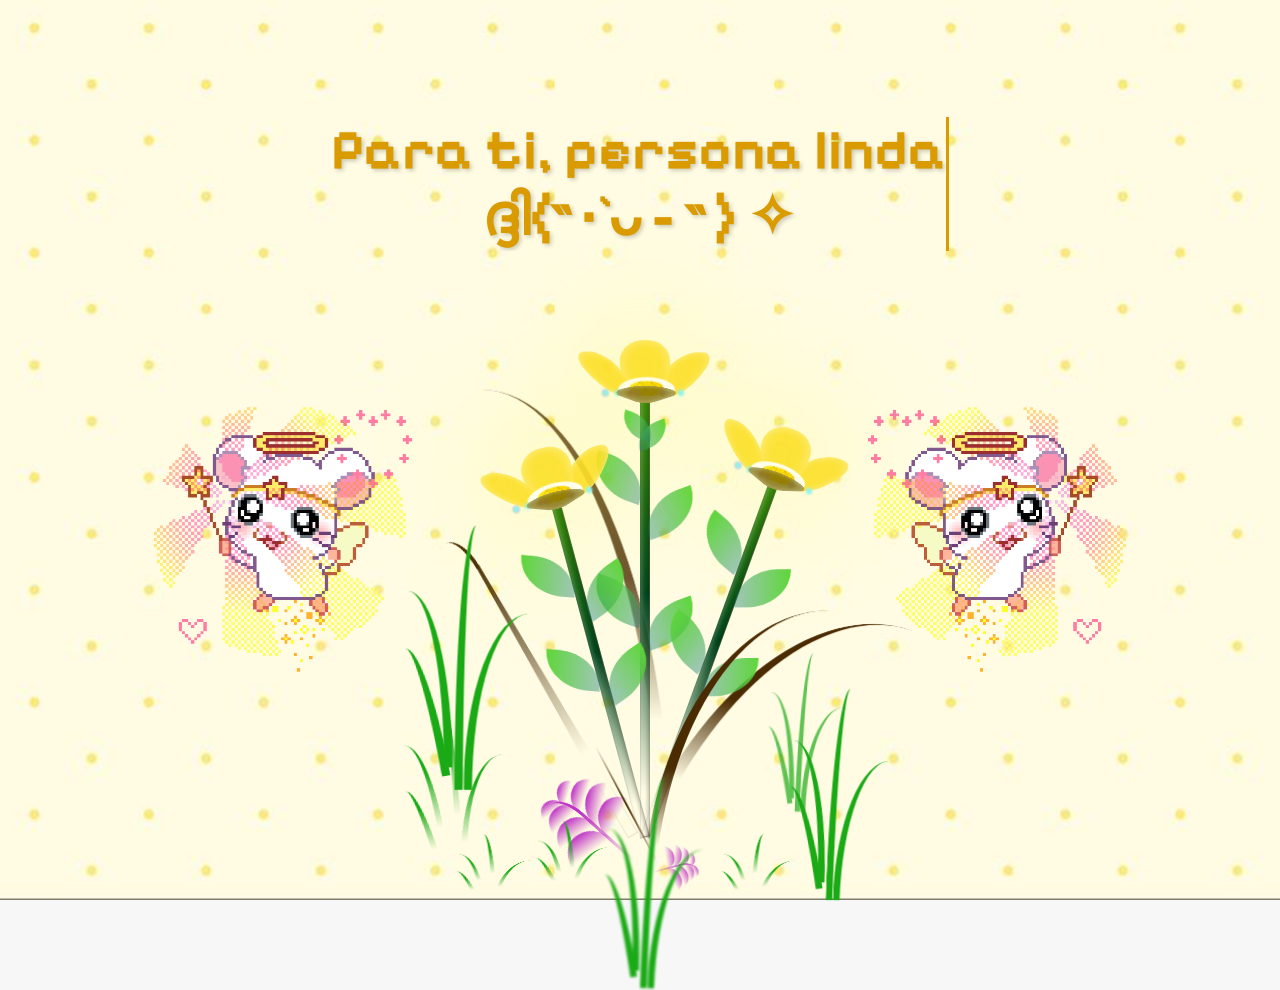
==== commit 8d63798f: "Adición de gifs" ====
--- a/flower.html
+++ b/flower.html
@@ -1,330 +1,327 @@
 <!DOCTYPE html>
 <html lang="es">
-  <head>
+
+<head>
     <meta charset="UTF-8" />
     <meta http-equiv="X-UA-Compatible" content="IE=edge" />
     <meta name="viewport" content="width=device-width, initial-scale=1.0" />
     <link rel="stylesheet" href="css/main.css" />
     <link rel="icon" href="img/flowers.png" type="image/x-icon" />
+    <link rel="preconnect" href="https://fonts.googleapis.com" />
+    <link rel="preconnect" href="https://fonts.gstatic.com" crossorigin />
+    <link href="https://fonts.googleapis.com/css2?family=Aldrich&family=Pixelify+Sans:wght@400..700&display=swap"
+        rel="stylesheet" />
     <title>Flower</title>
-  </head>
-  <body class="container">
-    <audio src="sound/ChristianBasso&HaienQiu-Flowers.mp3" autoplay></audio>
+</head>
+
+<body class="container">
+    <audio src="" autoplay></audio>
     <div id="lyrics">
-     
+
     </div>
-  
+
     <div class="night"></div>
+    <h1 class="mensaje-flores">Para ti, persona linda
+        <br>
+        ദ്ദി(˵ •̀ ᴗ - ˵ ) ✧
+    </h1>
+    <img class="rat rat--left" src="img/rat.gif" alt="Ratita decorativa" />
+    <img class="rat rat--right" src="img/rat.gif" alt="Ratita decorativa" />
     <div class="flowers">
-      <div class="flower flower--1">
-        <div class="flower__leafs flower__leafs--1">
-          <div class="flower__leaf flower__leaf--1"></div>
-          <div class="flower__leaf flower__leaf--2"></div>
-          <div class="flower__leaf flower__leaf--3"></div>
-          <div class="flower__leaf flower__leaf--4"></div>
-          <div class="flower__white-circle"></div>
-
-          <div class="flower__light flower__light--1"></div>
-          <div class="flower__light flower__light--2"></div>
-          <div class="flower__light flower__light--3"></div>
-          <div class="flower__light flower__light--4"></div>
-          <div class="flower__light flower__light--5"></div>
-          <div class="flower__light flower__light--6"></div>
-          <div class="flower__light flower__light--7"></div>
-          <div class="flower__light flower__light--8"></div>
-        </div>
-        <div class="flower__line">
-          <div class="flower__line__leaf flower__line__leaf--1"></div>
-          <div class="flower__line__leaf flower__line__leaf--2"></div>
-          <div class="flower__line__leaf flower__line__leaf--3"></div>
-          <div class="flower__line__leaf flower__line__leaf--4"></div>
-          <div class="flower__line__leaf flower__line__leaf--5"></div>
-          <div class="flower__line__leaf flower__line__leaf--6"></div>
-        </div>
-      </div>
-
-      <div class="flower flower--2">
-        <div class="flower__leafs flower__leafs--2">
-          <div class="flower__leaf flower__leaf--1"></div>
-          <div class="flower__leaf flower__leaf--2"></div>
-          <div class="flower__leaf flower__leaf--3"></div>
-          <div class="flower__leaf flower__leaf--4"></div>
-          <div class="flower__white-circle"></div>
-
-          <div class="flower__light flower__light--1"></div>
-          <div class="flower__light flower__light--2"></div>
-          <div class="flower__light flower__light--3"></div>
-          <div class="flower__light flower__light--4"></div>
-          <div class="flower__light flower__light--5"></div>
-          <div class="flower__light flower__light--6"></div>
-          <div class="flower__light flower__light--7"></div>
-          <div class="flower__light flower__light--8"></div>
-        </div>
-        <div class="flower__line">
-          <div class="flower__line__leaf flower__line__leaf--1"></div>
-          <div class="flower__line__leaf flower__line__leaf--2"></div>
-          <div class="flower__line__leaf flower__line__leaf--3"></div>
-          <div class="flower__line__leaf flower__line__leaf--4"></div>
-        </div>
-      </div>
-
-      <div class="flower flower--3">
-        <div class="flower__leafs flower__leafs--3">
-          <div class="flower__leaf flower__leaf--1"></div>
-          <div class="flower__leaf flower__leaf--2"></div>
-          <div class="flower__leaf flower__leaf--3"></div>
-          <div class="flower__leaf flower__leaf--4"></div>
-          <div class="flower__white-circle"></div>
-
-          <div class="flower__light flower__light--1"></div>
-          <div class="flower__light flower__light--2"></div>
-          <div class="flower__light flower__light--3"></div>
-          <div class="flower__light flower__light--4"></div>
-          <div class="flower__light flower__light--5"></div>
-          <div class="flower__light flower__light--6"></div>
-          <div class="flower__light flower__light--7"></div>
-          <div class="flower__light flower__light--8"></div>
-        </div>
-        <div class="flower__line">
-          <div class="flower__line__leaf flower__line__leaf--1"></div>
-          <div class="flower__line__leaf flower__line__leaf--2"></div>
-          <div class="flower__line__leaf flower__line__leaf--3"></div>
-          <div class="flower__line__leaf flower__line__leaf--4"></div>
-        </div>
-      </div>
-
-      <div class="grow-ans" style="--d: 1.2s">
-        <div class="flower__g-long">
-          <div class="flower__g-long__top"></div>
-          <div class="flower__g-long__bottom"></div>
-        </div>
-      </div>
-
-      <div class="growing-grass">
-        <div class="flower__grass flower__grass--1">
-          <div class="flower__grass--top"></div>
-          <div class="flower__grass--bottom"></div>
-          <div class="flower__grass__leaf flower__grass__leaf--1"></div>
-          <div class="flower__grass__leaf flower__grass__leaf--2"></div>
-          <div class="flower__grass__leaf flower__grass__leaf--3"></div>
-          <div class="flower__grass__leaf flower__grass__leaf--4"></div>
-          <div class="flower__grass__leaf flower__grass__leaf--5"></div>
-          <div class="flower__grass__leaf flower__grass__leaf--6"></div>
-          <div class="flower__grass__leaf flower__grass__leaf--7"></div>
-          <div class="flower__grass__leaf flower__grass__leaf--8"></div>
-          <div class="flower__grass__overlay"></div>
-        </div>
-      </div>
-
-      <div class="growing-grass">
-        <div class="flower__grass flower__grass--2">
-          <div class="flower__grass--top"></div>
-          <div class="flower__grass--bottom"></div>
-          <div class="flower__grass__leaf flower__grass__leaf--1"></div>
-          <div class="flower__grass__leaf flower__grass__leaf--2"></div>
-          <div class="flower__grass__leaf flower__grass__leaf--3"></div>
-          <div class="flower__grass__leaf flower__grass__leaf--4"></div>
-          <div class="flower__grass__leaf flower__grass__leaf--5"></div>
-          <div class="flower__grass__leaf flower__grass__leaf--6"></div>
-          <div class="flower__grass__leaf flower__grass__leaf--7"></div>
-          <div class="flower__grass__leaf flower__grass__leaf--8"></div>
-          <div class="flower__grass__overlay"></div>
-        </div>
-      </div>
-
-      <div class="grow-ans" style="--d: 2.4s">
-        <div class="flower__g-right flower__g-right--1">
-          <div class="leaf"></div>
-        </div>
-      </div>
-
-      <div class="grow-ans" style="--d: 2.8s">
-        <div class="flower__g-right flower__g-right--2">
-          <div class="leaf"></div>
-        </div>
-      </div>
-
-      <div class="grow-ans" style="--d: 2.8s">
-        <div class="flower__g-front">
-          <div
-            class="flower__g-front__leaf-wrapper flower__g-front__leaf-wrapper--1"
-          >
-            <div class="flower__g-front__leaf"></div>
-          </div>
-          <div
-            class="flower__g-front__leaf-wrapper flower__g-front__leaf-wrapper--2"
-          >
-            <div class="flower__g-front__leaf"></div>
-          </div>
-          <div
-            class="flower__g-front__leaf-wrapper flower__g-front__leaf-wrapper--3"
-          >
-            <div class="flower__g-front__leaf"></div>
-          </div>
-          <div
-            class="flower__g-front__leaf-wrapper flower__g-front__leaf-wrapper--4"
-          >
-            <div class="flower__g-front__leaf"></div>
-          </div>
-          <div
-            class="flower__g-front__leaf-wrapper flower__g-front__leaf-wrapper--5"
-          >
-            <div class="flower__g-front__leaf"></div>
-          </div>
-          <div
-            class="flower__g-front__leaf-wrapper flower__g-front__leaf-wrapper--6"
-          >
-            <div class="flower__g-front__leaf"></div>
-          </div>
-          <div
-            class="flower__g-front__leaf-wrapper flower__g-front__leaf-wrapper--7"
-          >
-            <div class="flower__g-front__leaf"></div>
-          </div>
-          <div
-            class="flower__g-front__leaf-wrapper flower__g-front__leaf-wrapper--8"
-          >
-            <div class="flower__g-front__leaf"></div>
-          </div>
-          <div class="flower__g-front__line"></div>
-        </div>
-      </div>
-
-      <div class="grow-ans" style="--d: 3.2s">
-        <div class="flower__g-fr">
-          <div class="leaf"></div>
-          <div class="flower__g-fr__leaf flower__g-fr__leaf--1"></div>
-          <div class="flower__g-fr__leaf flower__g-fr__leaf--2"></div>
-          <div class="flower__g-fr__leaf flower__g-fr__leaf--3"></div>
-          <div class="flower__g-fr__leaf flower__g-fr__leaf--4"></div>
-          <div class="flower__g-fr__leaf flower__g-fr__leaf--5"></div>
-          <div class="flower__g-fr__leaf flower__g-fr__leaf--6"></div>
-          <div class="flower__g-fr__leaf flower__g-fr__leaf--7"></div>
-          <div class="flower__g-fr__leaf flower__g-fr__leaf--8"></div>
-        </div>
-      </div>
-
-      <div class="long-g long-g--0">
-        <div class="grow-ans" style="--d: 3s">
-          <div class="leaf leaf--0"></div>
-        </div>
-        <div class="grow-ans" style="--d: 2.2s">
-          <div class="leaf leaf--1"></div>
-        </div>
-        <div class="grow-ans" style="--d: 3.4s">
-          <div class="leaf leaf--2"></div>
-        </div>
-        <div class="grow-ans" style="--d: 3.6s">
-          <div class="leaf leaf--3"></div>
-        </div>
-      </div>
-
-      <div class="long-g long-g--1">
-        <div class="grow-ans" style="--d: 3.6s">
-          <div class="leaf leaf--0"></div>
-        </div>
-        <div class="grow-ans" style="--d: 3.8s">
-          <div class="leaf leaf--1"></div>
-        </div>
-        <div class="grow-ans" style="--d: 4s">
-          <div class="leaf leaf--2"></div>
-        </div>
-        <div class="grow-ans" style="--d: 4.2s">
-          <div class="leaf leaf--3"></div>
-        </div>
-      </div>
-
-      <div class="long-g long-g--2">
-        <div class="grow-ans" style="--d: 4s">
-          <div class="leaf leaf--0"></div>
-        </div>
-        <div class="grow-ans" style="--d: 4.2s">
-          <div class="leaf leaf--1"></div>
-        </div>
-        <div class="grow-ans" style="--d: 4.4s">
-          <div class="leaf leaf--2"></div>
-        </div>
-        <div class="grow-ans" style="--d: 4.6s">
-          <div class="leaf leaf--3"></div>
-        </div>
-      </div>
-
-      <div class="long-g long-g--3">
-        <div class="grow-ans" style="--d: 4s">
-          <div class="leaf leaf--0"></div>
-        </div>
-        <div class="grow-ans" style="--d: 4.2s">
-          <div class="leaf leaf--1"></div>
-        </div>
-        <div class="grow-ans" style="--d: 3s">
-          <div class="leaf leaf--2"></div>
-        </div>
-        <div class="grow-ans" style="--d: 3.6s">
-          <div class="leaf leaf--3"></div>
-        </div>
-      </div>
-
-      <div class="long-g long-g--4">
-        <div class="grow-ans" style="--d: 4s">
-          <div class="leaf leaf--0"></div>
-        </div>
-        <div class="grow-ans" style="--d: 4.2s">
-          <div class="leaf leaf--1"></div>
-        </div>
-        <div class="grow-ans" style="--d: 3s">
-          <div class="leaf leaf--2"></div>
-        </div>
-        <div class="grow-ans" style="--d: 3.6s">
-          <div class="leaf leaf--3"></div>
-        </div>
-      </div>
-
-      <div class="long-g long-g--5">
-        <div class="grow-ans" style="--d: 4s">
-          <div class="leaf leaf--0"></div>
-        </div>
-        <div class="grow-ans" style="--d: 4.2s">
-          <div class="leaf leaf--1"></div>
-        </div>
-        <div class="grow-ans" style="--d: 3s">
-          <div class="leaf leaf--2"></div>
-        </div>
-        <div class="grow-ans" style="--d: 3.6s">
-          <div class="leaf leaf--3"></div>
-        </div>
-      </div>
-
-      <div class="long-g long-g--6">
-        <div class="grow-ans" style="--d: 4.2s">
-          <div class="leaf leaf--0"></div>
-        </div>
-        <div class="grow-ans" style="--d: 4.4s">
-          <div class="leaf leaf--1"></div>
-        </div>
-        <div class="grow-ans" style="--d: 4.6s">
-          <div class="leaf leaf--2"></div>
-        </div>
-        <div class="grow-ans" style="--d: 4.8s">
-          <div class="leaf leaf--3"></div>
-        </div>
-      </div>
-
-      <div class="long-g long-g--7">
-        <div class="grow-ans" style="--d: 3s">
-          <div class="leaf leaf--0"></div>
-        </div>
+        <div class="flower flower--1">
+            <div class="flower__leafs flower__leafs--1">
+                <div class="flower__leaf flower__leaf--1"></div>
+                <div class="flower__leaf flower__leaf--2"></div>
+                <div class="flower__leaf flower__leaf--3"></div>
+                <div class="flower__leaf flower__leaf--4"></div>
+                <div class="flower__white-circle"></div>
+
+                <div class="flower__light flower__light--1"></div>
+                <div class="flower__light flower__light--2"></div>
+                <div class="flower__light flower__light--3"></div>
+                <div class="flower__light flower__light--4"></div>
+                <div class="flower__light flower__light--5"></div>
+                <div class="flower__light flower__light--6"></div>
+                <div class="flower__light flower__light--7"></div>
+                <div class="flower__light flower__light--8"></div>
+            </div>
+            <div class="flower__line">
+                <div class="flower__line__leaf flower__line__leaf--1"></div>
+                <div class="flower__line__leaf flower__line__leaf--2"></div>
+                <div class="flower__line__leaf flower__line__leaf--3"></div>
+                <div class="flower__line__leaf flower__line__leaf--4"></div>
+                <div class="flower__line__leaf flower__line__leaf--5"></div>
+                <div class="flower__line__leaf flower__line__leaf--6"></div>
+            </div>
+        </div>
+
+        <div class="flower flower--2">
+            <div class="flower__leafs flower__leafs--2">
+                <div class="flower__leaf flower__leaf--1"></div>
+                <div class="flower__leaf flower__leaf--2"></div>
+                <div class="flower__leaf flower__leaf--3"></div>
+                <div class="flower__leaf flower__leaf--4"></div>
+                <div class="flower__white-circle"></div>
+
+                <div class="flower__light flower__light--1"></div>
+                <div class="flower__light flower__light--2"></div>
+                <div class="flower__light flower__light--3"></div>
+                <div class="flower__light flower__light--4"></div>
+                <div class="flower__light flower__light--5"></div>
+                <div class="flower__light flower__light--6"></div>
+                <div class="flower__light flower__light--7"></div>
+                <div class="flower__light flower__light--8"></div>
+            </div>
+            <div class="flower__line">
+                <div class="flower__line__leaf flower__line__leaf--1"></div>
+                <div class="flower__line__leaf flower__line__leaf--2"></div>
+                <div class="flower__line__leaf flower__line__leaf--3"></div>
+                <div class="flower__line__leaf flower__line__leaf--4"></div>
+            </div>
+        </div>
+
+        <div class="flower flower--3">
+            <div class="flower__leafs flower__leafs--3">
+                <div class="flower__leaf flower__leaf--1"></div>
+                <div class="flower__leaf flower__leaf--2"></div>
+                <div class="flower__leaf flower__leaf--3"></div>
+                <div class="flower__leaf flower__leaf--4"></div>
+                <div class="flower__white-circle"></div>
+
+                <div class="flower__light flower__light--1"></div>
+                <div class="flower__light flower__light--2"></div>
+                <div class="flower__light flower__light--3"></div>
+                <div class="flower__light flower__light--4"></div>
+                <div class="flower__light flower__light--5"></div>
+                <div class="flower__light flower__light--6"></div>
+                <div class="flower__light flower__light--7"></div>
+                <div class="flower__light flower__light--8"></div>
+            </div>
+            <div class="flower__line">
+                <div class="flower__line__leaf flower__line__leaf--1"></div>
+                <div class="flower__line__leaf flower__line__leaf--2"></div>
+                <div class="flower__line__leaf flower__line__leaf--3"></div>
+                <div class="flower__line__leaf flower__line__leaf--4"></div>
+            </div>
+        </div>
+
+        <div class="grow-ans" style="--d: 1.2s">
+            <div class="flower__g-long">
+                <div class="flower__g-long__top"></div>
+                <div class="flower__g-long__bottom"></div>
+            </div>
+        </div>
+
+        <div class="growing-grass">
+            <div class="flower__grass flower__grass--1">
+                <div class="flower__grass--top"></div>
+                <div class="flower__grass--bottom"></div>
+                <div class="flower__grass__leaf flower__grass__leaf--1"></div>
+                <div class="flower__grass__leaf flower__grass__leaf--2"></div>
+                <div class="flower__grass__leaf flower__grass__leaf--3"></div>
+                <div class="flower__grass__leaf flower__grass__leaf--4"></div>
+                <div class="flower__grass__leaf flower__grass__leaf--5"></div>
+                <div class="flower__grass__leaf flower__grass__leaf--6"></div>
+                <div class="flower__grass__leaf flower__grass__leaf--7"></div>
+                <div class="flower__grass__leaf flower__grass__leaf--8"></div>
+                <div class="flower__grass__overlay"></div>
+            </div>
+        </div>
+
+        <div class="growing-grass">
+            <div class="flower__grass flower__grass--2">
+                <div class="flower__grass--top"></div>
+                <div class="flower__grass--bottom"></div>
+                <div class="flower__grass__leaf flower__grass__leaf--1"></div>
+                <div class="flower__grass__leaf flower__grass__leaf--2"></div>
+                <div class="flower__grass__leaf flower__grass__leaf--3"></div>
+                <div class="flower__grass__leaf flower__grass__leaf--4"></div>
+                <div class="flower__grass__leaf flower__grass__leaf--5"></div>
+                <div class="flower__grass__leaf flower__grass__leaf--6"></div>
+                <div class="flower__grass__leaf flower__grass__leaf--7"></div>
+                <div class="flower__grass__leaf flower__grass__leaf--8"></div>
+                <div class="flower__grass__overlay"></div>
+            </div>
+        </div>
+
+        <div class="grow-ans" style="--d: 2.4s">
+            <div class="flower__g-right flower__g-right--1">
+                <div class="leaf"></div>
+            </div>
+        </div>
+
+        <div class="grow-ans" style="--d: 2.8s">
+            <div class="flower__g-right flower__g-right--2">
+                <div class="leaf"></div>
+            </div>
+        </div>
+
+        <div class="grow-ans" style="--d: 2.8s">
+            <div class="flower__g-front">
+                <div class="flower__g-front__leaf-wrapper flower__g-front__leaf-wrapper--1">
+                    <div class="flower__g-front__leaf"></div>
+                </div>
+                <div class="flower__g-front__leaf-wrapper flower__g-front__leaf-wrapper--2">
+                    <div class="flower__g-front__leaf"></div>
+                </div>
+                <div class="flower__g-front__leaf-wrapper flower__g-front__leaf-wrapper--3">
+                    <div class="flower__g-front__leaf"></div>
+                </div>
+                <div class="flower__g-front__leaf-wrapper flower__g-front__leaf-wrapper--4">
+                    <div class="flower__g-front__leaf"></div>
+                </div>
+                <div class="flower__g-front__leaf-wrapper flower__g-front__leaf-wrapper--5">
+                    <div class="flower__g-front__leaf"></div>
+                </div>
+                <div class="flower__g-front__leaf-wrapper flower__g-front__leaf-wrapper--6">
+                    <div class="flower__g-front__leaf"></div>
+                </div>
+                <div class="flower__g-front__leaf-wrapper flower__g-front__leaf-wrapper--7">
+                    <div class="flower__g-front__leaf"></div>
+                </div>
+                <div class="flower__g-front__leaf-wrapper flower__g-front__leaf-wrapper--8">
+                    <div class="flower__g-front__leaf"></div>
+                </div>
+                <div class="flower__g-front__line"></div>
+            </div>
+        </div>
+
         <div class="grow-ans" style="--d: 3.2s">
-          <div class="leaf leaf--1"></div>
-        </div>
-        <div class="grow-ans" style="--d: 3.5s">
-          <div class="leaf leaf--2"></div>
-        </div>
-        <div class="grow-ans" style="--d: 3.6s">
-          <div class="leaf leaf--3"></div>
-        </div>
-      </div>
+            <div class="flower__g-fr">
+                <div class="leaf"></div>
+                <div class="flower__g-fr__leaf flower__g-fr__leaf--1"></div>
+                <div class="flower__g-fr__leaf flower__g-fr__leaf--2"></div>
+                <div class="flower__g-fr__leaf flower__g-fr__leaf--3"></div>
+                <div class="flower__g-fr__leaf flower__g-fr__leaf--4"></div>
+                <div class="flower__g-fr__leaf flower__g-fr__leaf--5"></div>
+                <div class="flower__g-fr__leaf flower__g-fr__leaf--6"></div>
+                <div class="flower__g-fr__leaf flower__g-fr__leaf--7"></div>
+                <div class="flower__g-fr__leaf flower__g-fr__leaf--8"></div>
+            </div>
+        </div>
+
+        <div class="long-g long-g--0">
+            <div class="grow-ans" style="--d: 3s">
+                <div class="leaf leaf--0"></div>
+            </div>
+            <div class="grow-ans" style="--d: 2.2s">
+                <div class="leaf leaf--1"></div>
+            </div>
+            <div class="grow-ans" style="--d: 3.4s">
+                <div class="leaf leaf--2"></div>
+            </div>
+            <div class="grow-ans" style="--d: 3.6s">
+                <div class="leaf leaf--3"></div>
+            </div>
+        </div>
+
+        <div class="long-g long-g--1">
+            <div class="grow-ans" style="--d: 3.6s">
+                <div class="leaf leaf--0"></div>
+            </div>
+            <div class="grow-ans" style="--d: 3.8s">
+                <div class="leaf leaf--1"></div>
+            </div>
+            <div class="grow-ans" style="--d: 4s">
+                <div class="leaf leaf--2"></div>
+            </div>
+            <div class="grow-ans" style="--d: 4.2s">
+                <div class="leaf leaf--3"></div>
+            </div>
+        </div>
+
+        <div class="long-g long-g--2">
+            <div class="grow-ans" style="--d: 4s">
+                <div class="leaf leaf--0"></div>
+            </div>
+            <div class="grow-ans" style="--d: 4.2s">
+                <div class="leaf leaf--1"></div>
+            </div>
+            <div class="grow-ans" style="--d: 4.4s">
+                <div class="leaf leaf--2"></div>
+            </div>
+            <div class="grow-ans" style="--d: 4.6s">
+                <div class="leaf leaf--3"></div>
+            </div>
+        </div>
+
+        <div class="long-g long-g--3">
+            <div class="grow-ans" style="--d: 4s">
+                <div class="leaf leaf--0"></div>
+            </div>
+            <div class="grow-ans" style="--d: 4.2s">
+                <div class="leaf leaf--1"></div>
+            </div>
+            <div class="grow-ans" style="--d: 3s">
+                <div class="leaf leaf--2"></div>
+            </div>
+            <div class="grow-ans" style="--d: 3.6s">
+                <div class="leaf leaf--3"></div>
+            </div>
+        </div>
+
+        <div class="long-g long-g--4">
+            <div class="grow-ans" style="--d: 4s">
+                <div class="leaf leaf--0"></div>
+            </div>
+            <div class="grow-ans" style="--d: 4.2s">
+                <div class="leaf leaf--1"></div>
+            </div>
+            <div class="grow-ans" style="--d: 3s">
+                <div class="leaf leaf--2"></div>
+            </div>
+            <div class="grow-ans" style="--d: 3.6s">
+                <div class="leaf leaf--3"></div>
+            </div>
+        </div>
+
+        <div class="long-g long-g--5">
+            <div class="grow-ans" style="--d: 4s">
+                <div class="leaf leaf--0"></div>
+            </div>
+            <div class="grow-ans" style="--d: 4.2s">
+                <div class="leaf leaf--1"></div>
+            </div>
+            <div class="grow-ans" style="--d: 3s">
+                <div class="leaf leaf--2"></div>
+            </div>
+            <div class="grow-ans" style="--d: 3.6s">
+                <div class="leaf leaf--3"></div>
+            </div>
+        </div>
+
+        <div class="long-g long-g--6">
+            <div class="grow-ans" style="--d: 4.2s">
+                <div class="leaf leaf--0"></div>
+            </div>
+            <div class="grow-ans" style="--d: 4.4s">
+                <div class="leaf leaf--1"></div>
+            </div>
+            <div class="grow-ans" style="--d: 4.6s">
+                <div class="leaf leaf--2"></div>
+            </div>
+            <div class="grow-ans" style="--d: 4.8s">
+                <div class="leaf leaf--3"></div>
+            </div>
+        </div>
+
+        <div class="long-g long-g--7">
+            <div class="grow-ans" style="--d: 3s">
+                <div class="leaf leaf--0"></div>
+            </div>
+            <div class="grow-ans" style="--d: 3.2s">
+                <div class="leaf leaf--1"></div>
+            </div>
+            <div class="grow-ans" style="--d: 3.5s">
+                <div class="leaf leaf--2"></div>
+            </div>
+            <div class="grow-ans" style="--d: 3.6s">
+                <div class="leaf leaf--3"></div>
+            </div>
+        </div>
     </div>
     <script src="anim.js"></script>
     <script src="main.js"></script>
-  </body>
+</body>
+
 </html>
--- a/css/main.css
+++ b/css/main.css
@@ -1714,3 +1714,104 @@
     margin-bottom: 75%;
   }
 }
+
+.mensaje-flores {
+  position: absolute;
+  top: clamp(9%, 13vh, 17%);
+  left: 50%;
+  width: max-content;
+  max-width: 90%;
+  transform: translateX(-50%);
+  z-index: 100;
+  text-align: center;
+  color: #d99b00;
+  font-family: "Pixelify Sans", sans-serif;
+  font-size: clamp(1.5rem, 5vw, 3.5rem);
+  line-height: 1.2;
+  white-space: nowrap;
+  overflow: hidden;
+  clip-path: inset(0 100% 0 0);
+  border-right: 3px solid #d99b00;
+  animation:
+    escribir 4s steps(25, end) forwards,
+    cursor 0.7s step-end infinite;
+  text-shadow: 2px 2px 4px rgba(0, 0, 0, 0.2);
+}
+
+@keyframes escribir {
+  to {
+    clip-path: inset(0 0 0 0);
+  }
+}
+
+@keyframes cursor {
+  50% {
+    border-color: transparent;
+  }
+}
+
+@media (prefers-reduced-motion: reduce) {
+  .mensaje-flores {
+    animation: none;
+    clip-path: none;
+    border-right: none;
+  }
+}
+
+.rat {
+  position: absolute;
+  bottom: 25vmin;
+  width: clamp(140px, 24vw, 280px);
+  height: auto;
+  z-index: 150;
+  pointer-events: none;
+  opacity: 0;
+  animation: rat-appear 1.2s ease-out 4s forwards;
+}
+
+.rat--left {
+  left: 12vw;
+}
+
+.rat--right {
+  right: 12vw;
+  transform: scaleX(-1);
+  animation-name: rat-appear-right;
+}
+
+@media only screen and (max-width: 600px) {
+  .rat {
+    bottom: 25vmin;
+    width: 145px;
+  }
+
+  .rat--left {
+    left: 5vw;
+  }
+
+  .rat--right {
+    right: 5vw;
+  }
+}
+
+@keyframes rat-appear {
+  from {
+    opacity: 0;
+    transform: translateX(-40px);
+  }
+  to {
+    opacity: 1;
+    transform: translateX(0);
+  }
+}
+
+@keyframes rat-appear-right {
+  from {
+    opacity: 0;
+    transform: scaleX(-1) translateX(-40px);
+  }
+  to {
+    opacity: 1;
+    transform: scaleX(-1) translateX(0);
+  }
+}
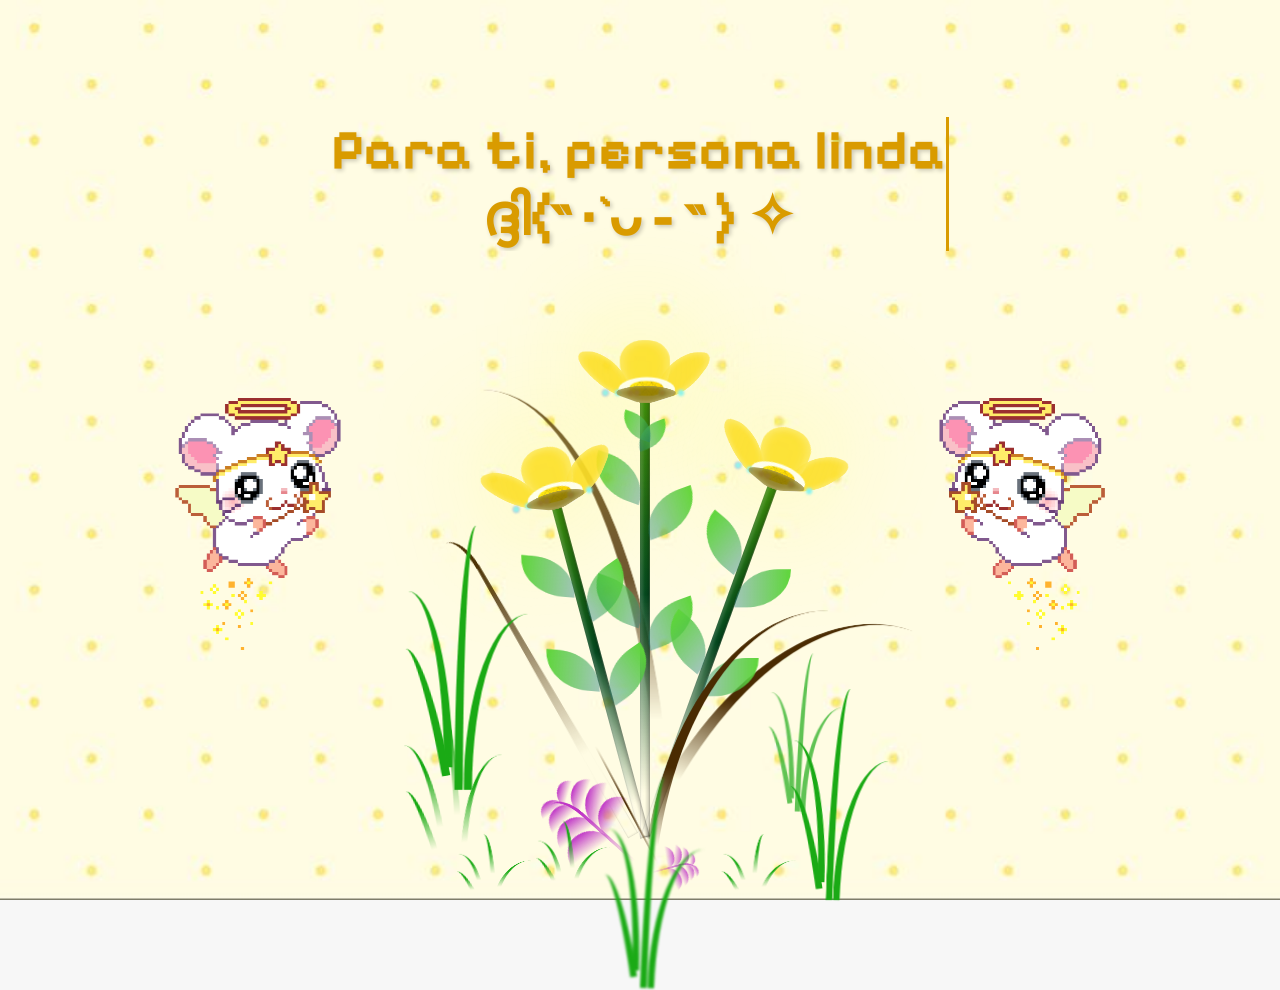
==== commit e01d98fb: "Arreglo sonido" ====
--- a/flower.html
+++ b/flower.html
@@ -15,7 +15,7 @@
 </head>
 
 <body class="container">
-    <audio src="" autoplay></audio>
+    <audio src="sound/Love.mp3" autoplay></audio>
     <div id="lyrics">
 
     </div>
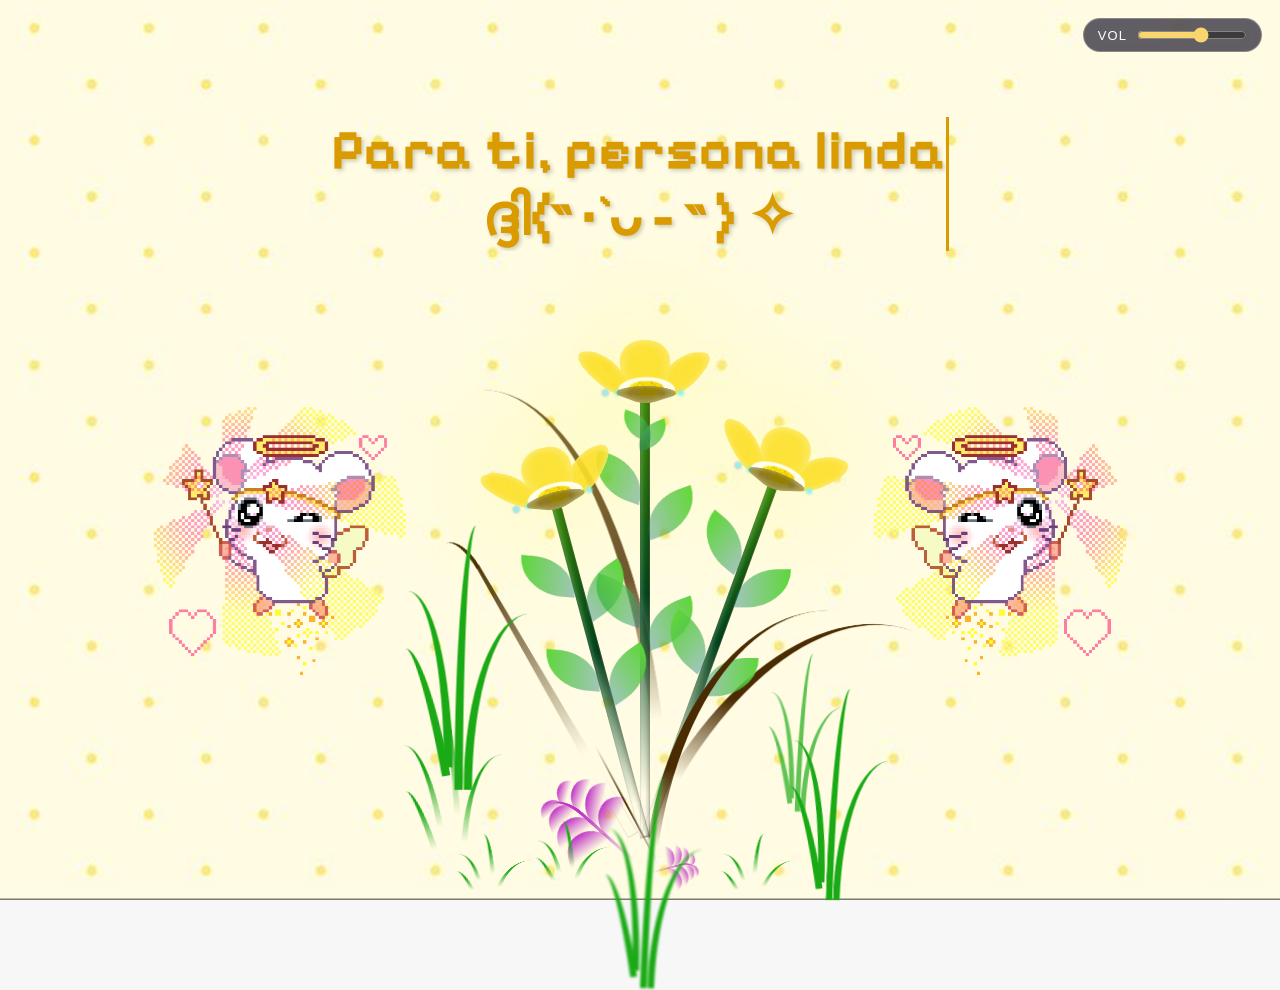
==== commit 0e9b10d3: "Añadir ajuste de volumen" ====
--- a/flower.html
+++ b/flower.html
@@ -15,7 +15,11 @@
 </head>
 
 <body class="container">
-    <audio src="sound/Love.mp3" autoplay></audio>
+    <audio id="bg-music" src="sound/Love.mp3" autoplay loop></audio>
+    <div class="audio-controls" style="position: fixed; top: 18px; right: 18px; z-index: 30; background: rgba(31, 27, 46, 0.7); border: 1px solid rgba(255,255,255,0.25); border-radius: 999px; padding: 8px 14px; display: flex; align-items: center; gap: 10px; backdrop-filter: blur(8px);">
+        <label for="volume-control" style="color: #fff; font-size: 13px; letter-spacing: 0.08em; text-transform: uppercase;">Vol</label>
+        <input id="volume-control" type="range" min="0" max="1" step="0.01" value="0.6" aria-label="Control de volumen" style="width: 110px; accent-color: #f8d66d;" />
+    </div>
     <div id="lyrics">
 
     </div>
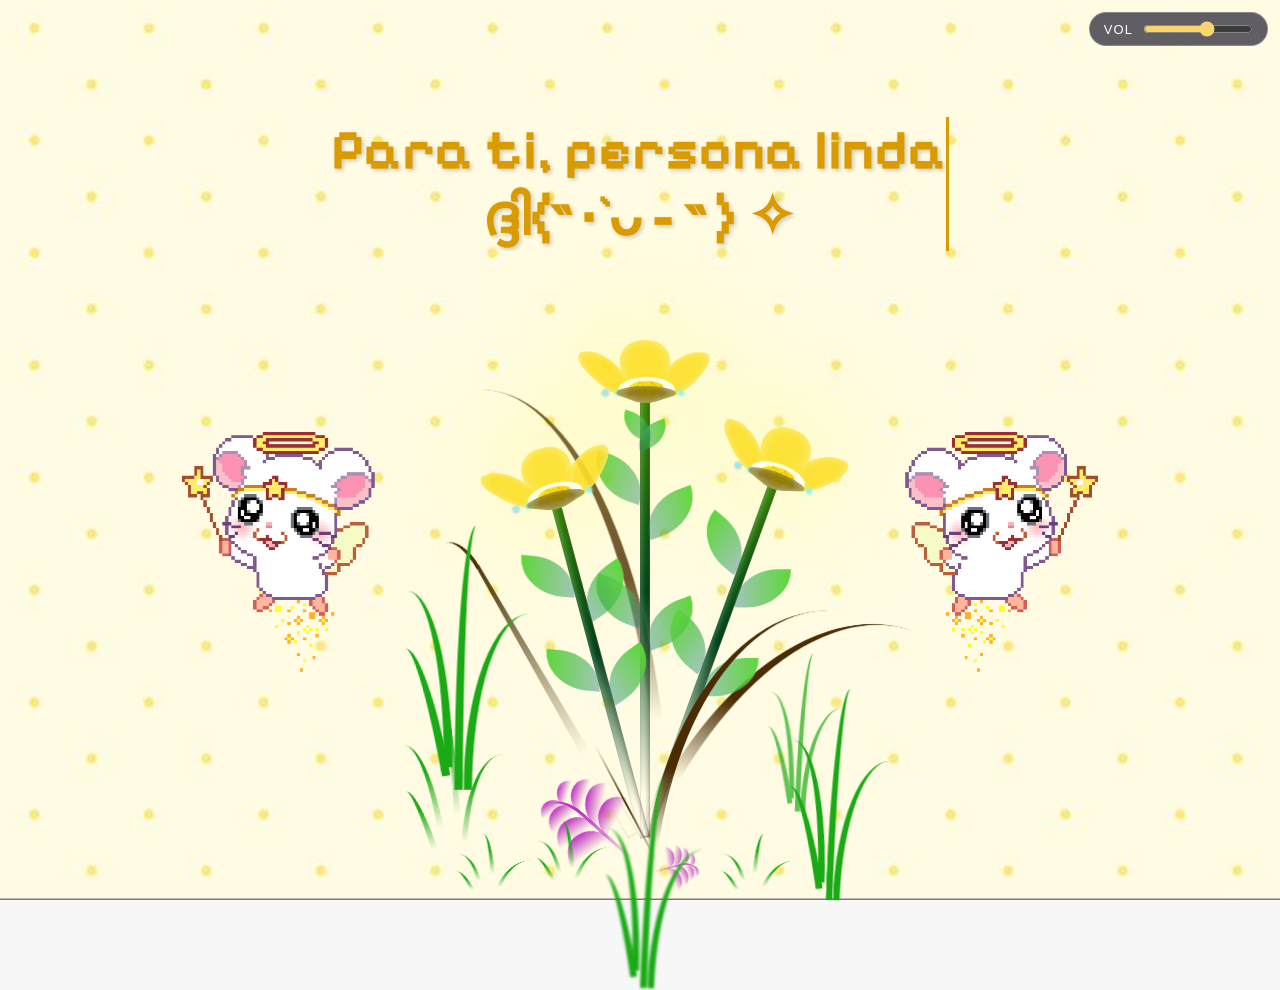
==== commit 257f539e: "Pagina mas responsive" ====
--- a/flower.html
+++ b/flower.html
@@ -16,9 +16,9 @@
 
 <body class="container">
     <audio id="bg-music" src="sound/Love.mp3" autoplay loop></audio>
-    <div class="audio-controls" style="position: fixed; top: 18px; right: 18px; z-index: 30; background: rgba(31, 27, 46, 0.7); border: 1px solid rgba(255,255,255,0.25); border-radius: 999px; padding: 8px 14px; display: flex; align-items: center; gap: 10px; backdrop-filter: blur(8px);">
-        <label for="volume-control" style="color: #fff; font-size: 13px; letter-spacing: 0.08em; text-transform: uppercase;">Vol</label>
-        <input id="volume-control" type="range" min="0" max="1" step="0.01" value="0.6" aria-label="Control de volumen" style="width: 110px; accent-color: #f8d66d;" />
+    <div class="audio-controls">
+        <label for="volume-control">Vol</label>
+        <input id="volume-control" type="range" min="0" max="1" step="0.01" value="0.6" aria-label="Control de volumen" />
     </div>
     <div id="lyrics">
 
--- a/css/main.css
+++ b/css/main.css
@@ -21,18 +21,24 @@
   font-size: 28px;
   font-family: "Franklin Gothic Medium", "Arial Narrow", Arial, sans-serif;
   color: white;
-  position: absolute;
-  margin-bottom: 20%;
-  z-index: 1;
+  position: fixed;
+  left: 50%;
+  bottom: clamp(32px, 13vh, 150px);
+  width: min(90vw, 760px);
+  transform: translateX(-50%);
+  z-index: 220;
   font-weight: bold;
   letter-spacing: 4px;
+  line-height: 1.25;
+  text-align: center;
+  text-shadow: 2px 2px 5px rgba(0, 0, 0, 0.75);
 }
 @media only screen and (max-width: 600px) {
-  /* Estilos específicos para dispositivos con un ancho máximo de 600px */
   #lyrics {
-      font-size: 14px; /* Reduce el tamaño del texto para dispositivos más pequeños */
-      margin-bottom: 530px;
-      letter-spacing: 3px;
+      font-size: clamp(14px, 4vw, 20px);
+      bottom: clamp(28px, 11vh, 90px);
+      width: calc(100vw - 32px);
+      letter-spacing: 2px;
   }
 
 }
@@ -1692,10 +1698,6 @@
 }
 
 /* Texto encima de las flores */
-#lyrics {
-  margin-bottom: 55%;
-}
-
 .titulo {
   margin-bottom: 65%;
 }
@@ -1704,10 +1706,6 @@
   .flowers {
     transform: scale(0.55);
     transform-origin: bottom center;
-  }
-
-  #lyrics {
-    margin-bottom: 70%;
   }
 
   .titulo {
@@ -1814,4 +1812,64 @@
     opacity: 1;
     transform: scaleX(-1) translateX(0);
   }
-}+}
+
+.audio-controls {
+  position: fixed;
+  top: max(12px, env(safe-area-inset-top));
+  right: max(12px, env(safe-area-inset-right));
+  z-index: 30;
+  display: flex;
+  align-items: center;
+  gap: 10px;
+  max-width: calc(100vw - 24px);
+  padding: 8px 14px;
+  color: #fff;
+  background: rgba(31, 27, 46, 0.7);
+  border: 1px solid rgba(255, 255, 255, 0.25);
+  border-radius: 999px;
+  backdrop-filter: blur(8px);
+}
+
+.audio-controls label {
+  font-size: 13px;
+  letter-spacing: 0.08em;
+  text-transform: uppercase;
+}
+
+.audio-controls input {
+  width: min(110px, 28vw);
+  accent-color: #f8d66d;
+}
+
+@media (max-width: 600px) {
+  body {
+    min-height: 100svh;
+  }
+
+  .mensaje-flores {
+    top: 13vh;
+    width: calc(100% - 24px);
+    max-width: calc(100% - 24px);
+    font-size: clamp(1.25rem, 7vw, 2rem);
+    white-space: normal;
+  }
+
+  .rat {
+    width: clamp(96px, 30vw, 145px);
+    bottom: 20vmin;
+  }
+
+  .rat--left {
+    left: 1vw;
+  }
+
+  .rat--right {
+    right: 1vw;
+  }
+
+  .audio-controls {
+    gap: 6px;
+    padding: 6px 10px;
+  }
+}
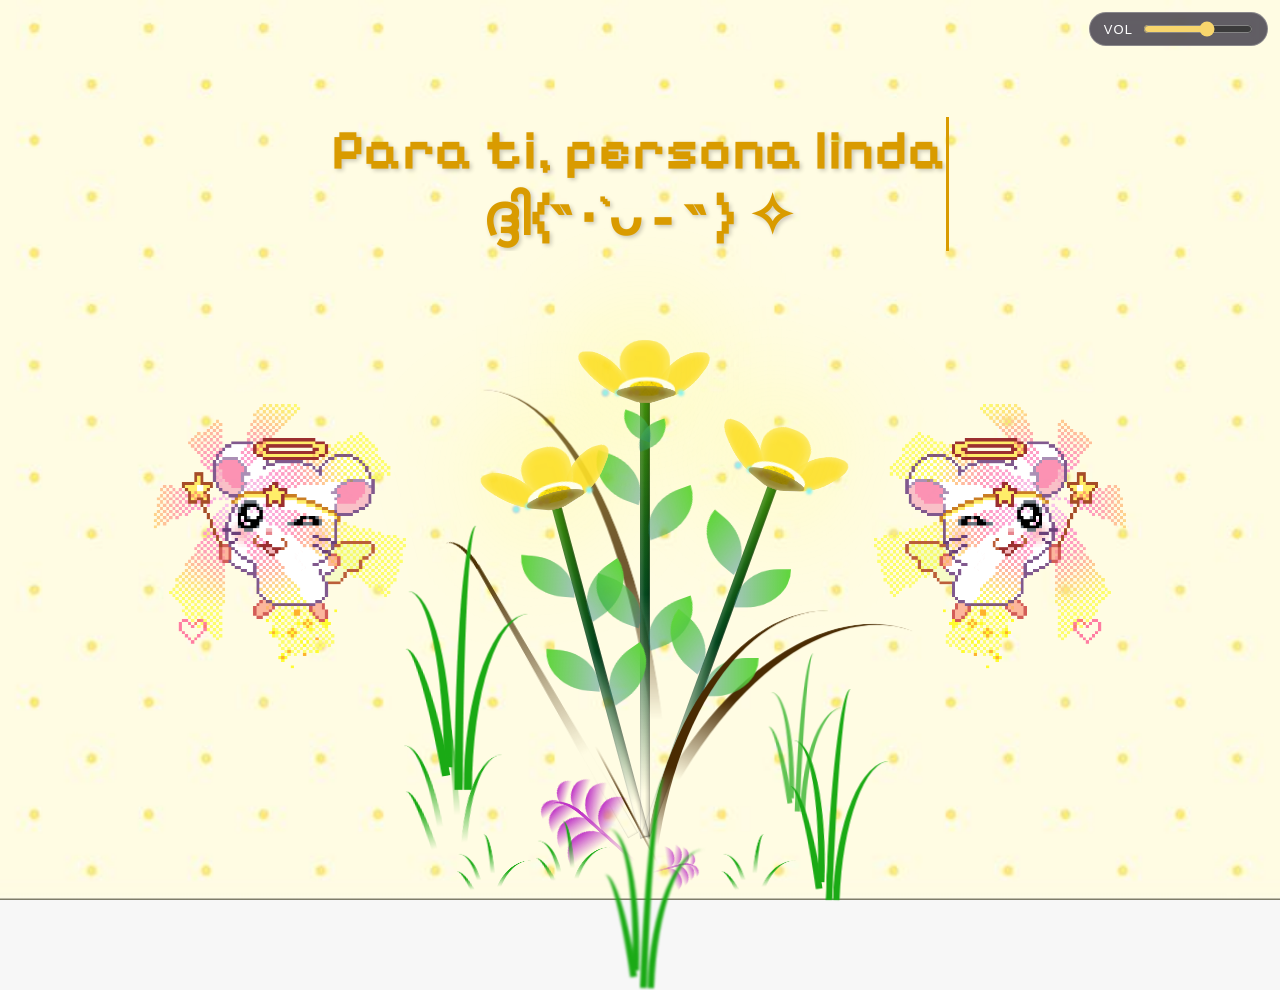
==== commit 399c7f36: "Remove audio source from flower.html" ====
--- a/flower.html
+++ b/flower.html
@@ -15,7 +15,7 @@
 </head>
 
 <body class="container">
-    <audio id="bg-music" src="sound/Love.mp3" autoplay loop></audio>
+    <audio id="" autoplay loop></audio>
     <div class="audio-controls">
         <label for="volume-control">Vol</label>
         <input id="volume-control" type="range" min="0" max="1" step="0.01" value="0.6" aria-label="Control de volumen" />
@@ -328,4 +328,4 @@
     <script src="main.js"></script>
 </body>
 
-</html>+</html>
--- a/css/main.css
+++ b/css/main.css
@@ -12,7 +12,11 @@
   align-items: flex-end;
   justify-content: center;
   min-height: 100vh;
-  background: url("../img/yellow-bg.jpg") center center / cover no-repeat;
+  min-height: 100dvh;
+  background-image: url("../img/yellow-bg.jpg");
+  background-position: center;
+  background-size: cover;
+  background-repeat: no-repeat;
   overflow: hidden;
   perspective: 1000px;
 }
@@ -1845,6 +1849,8 @@
 @media (max-width: 600px) {
   body {
     min-height: 100svh;
+    min-height: 100dvh;
+    background-position: center top;
   }
 
   .mensaje-flores {
